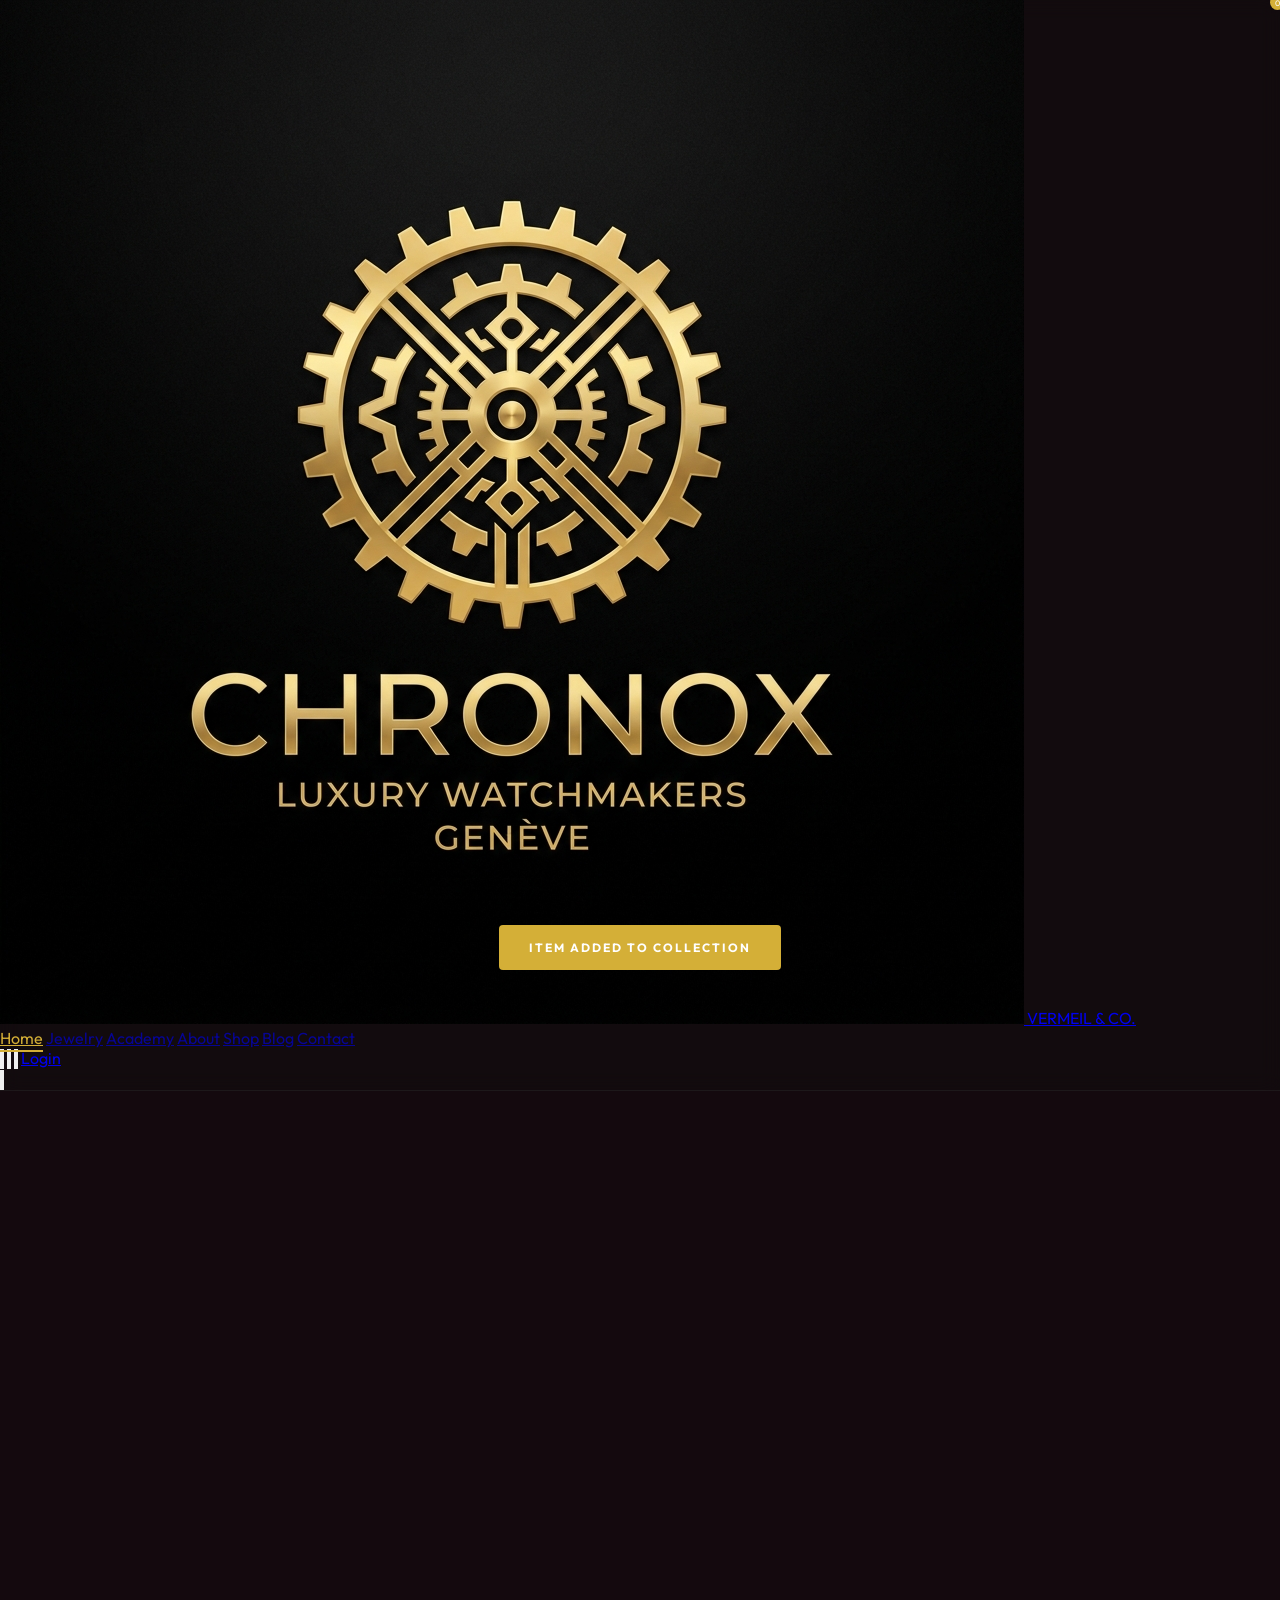
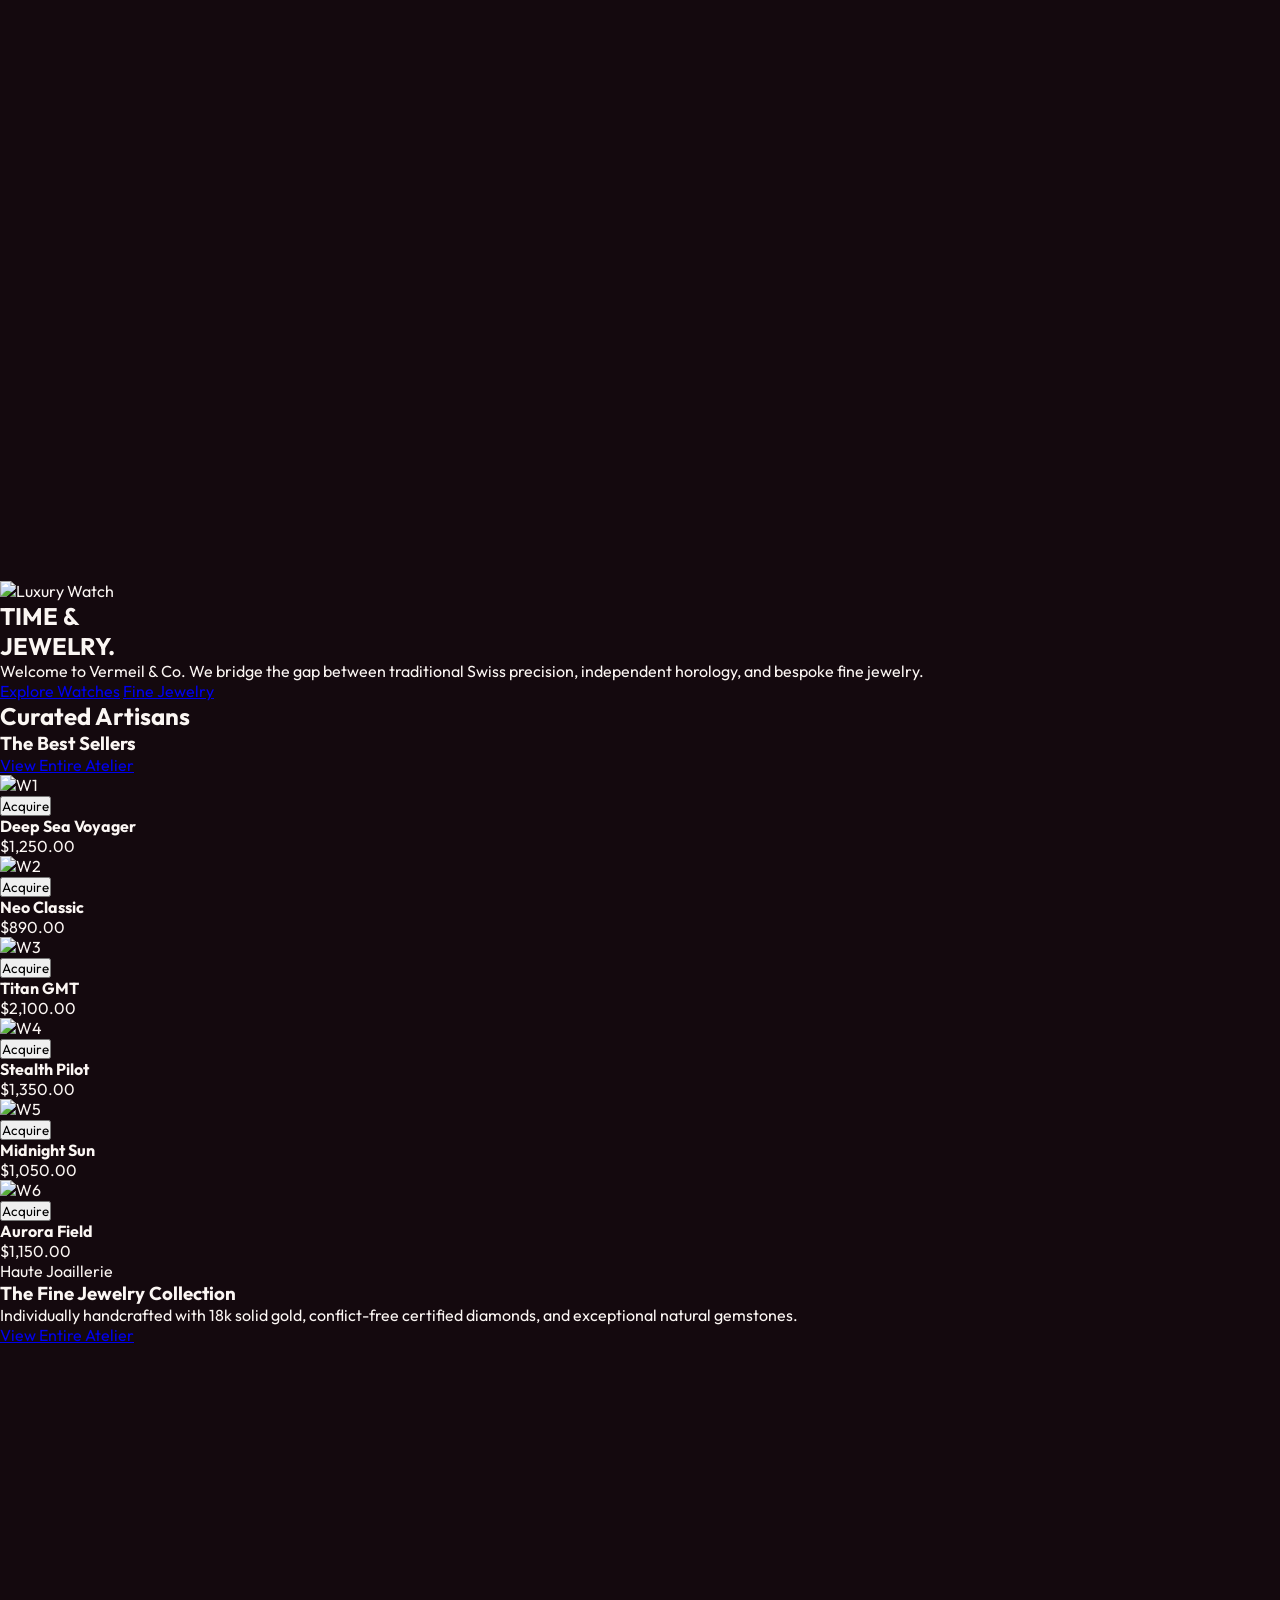
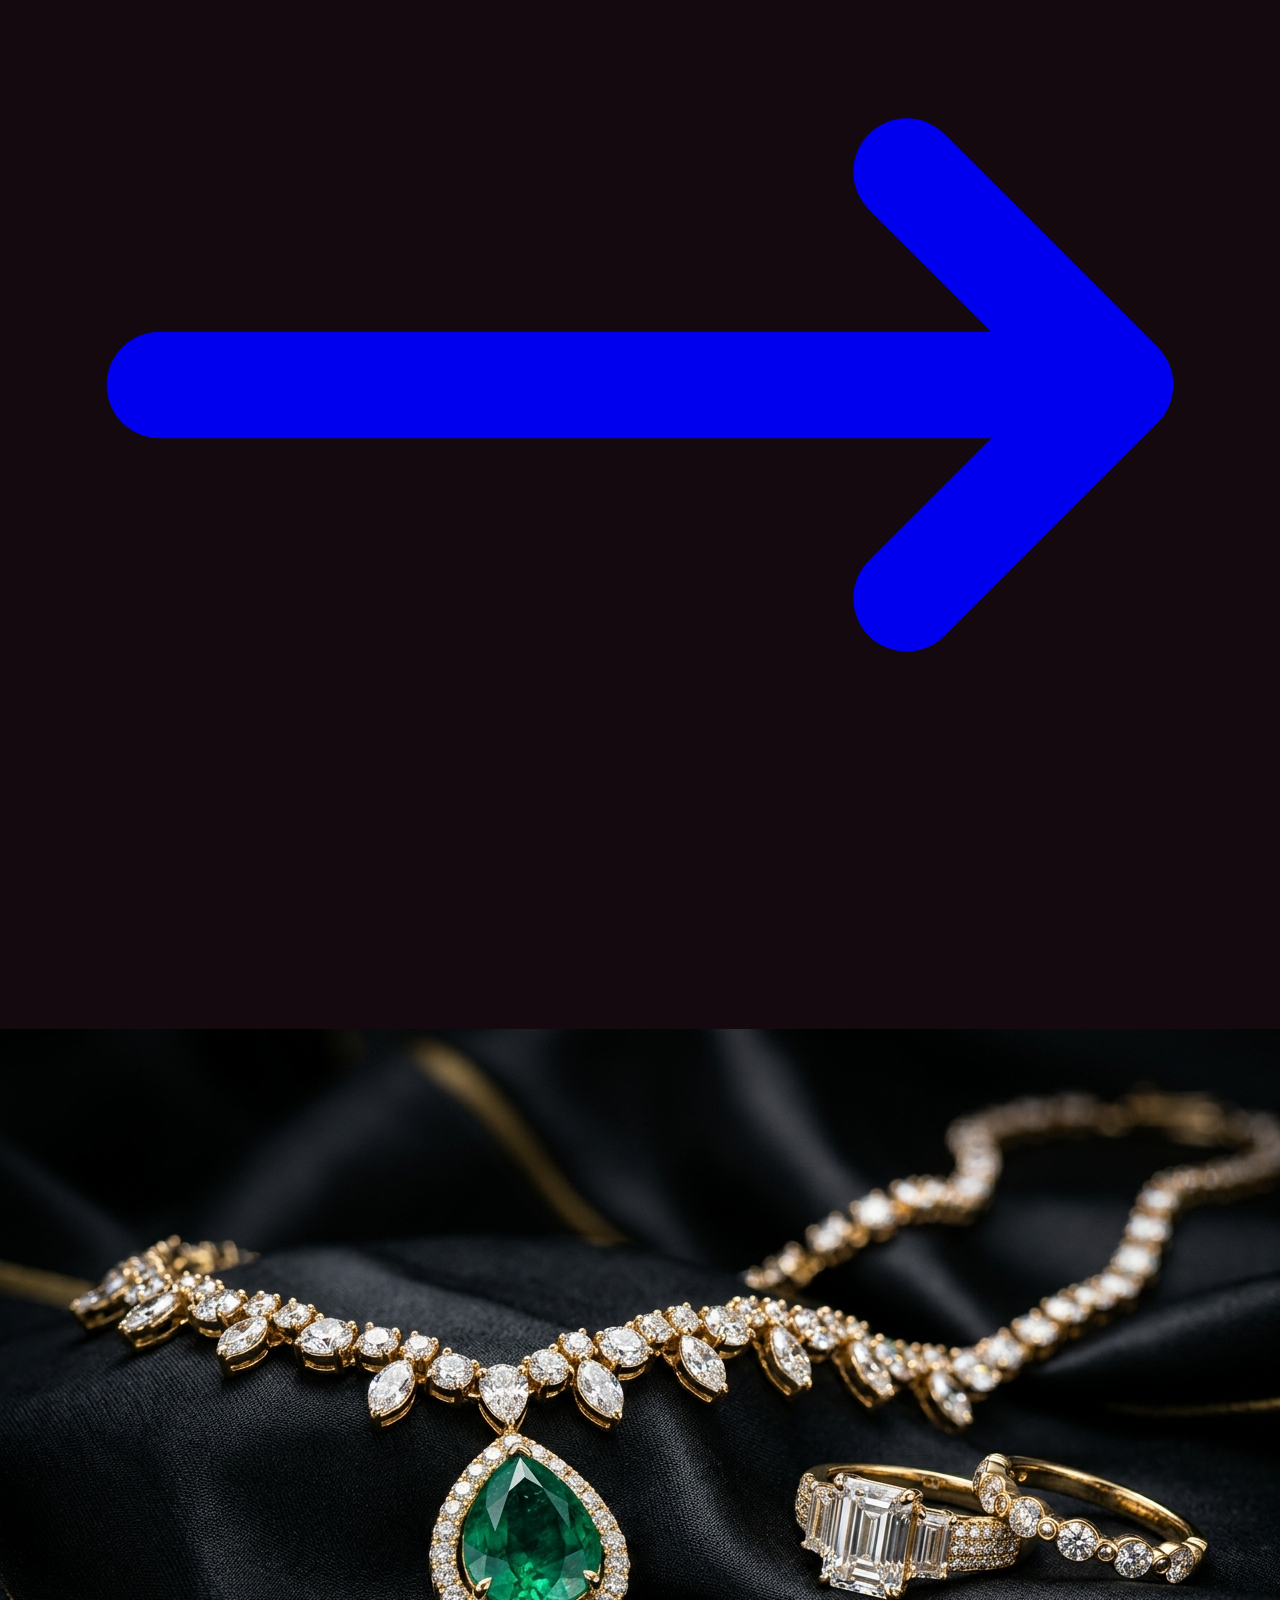
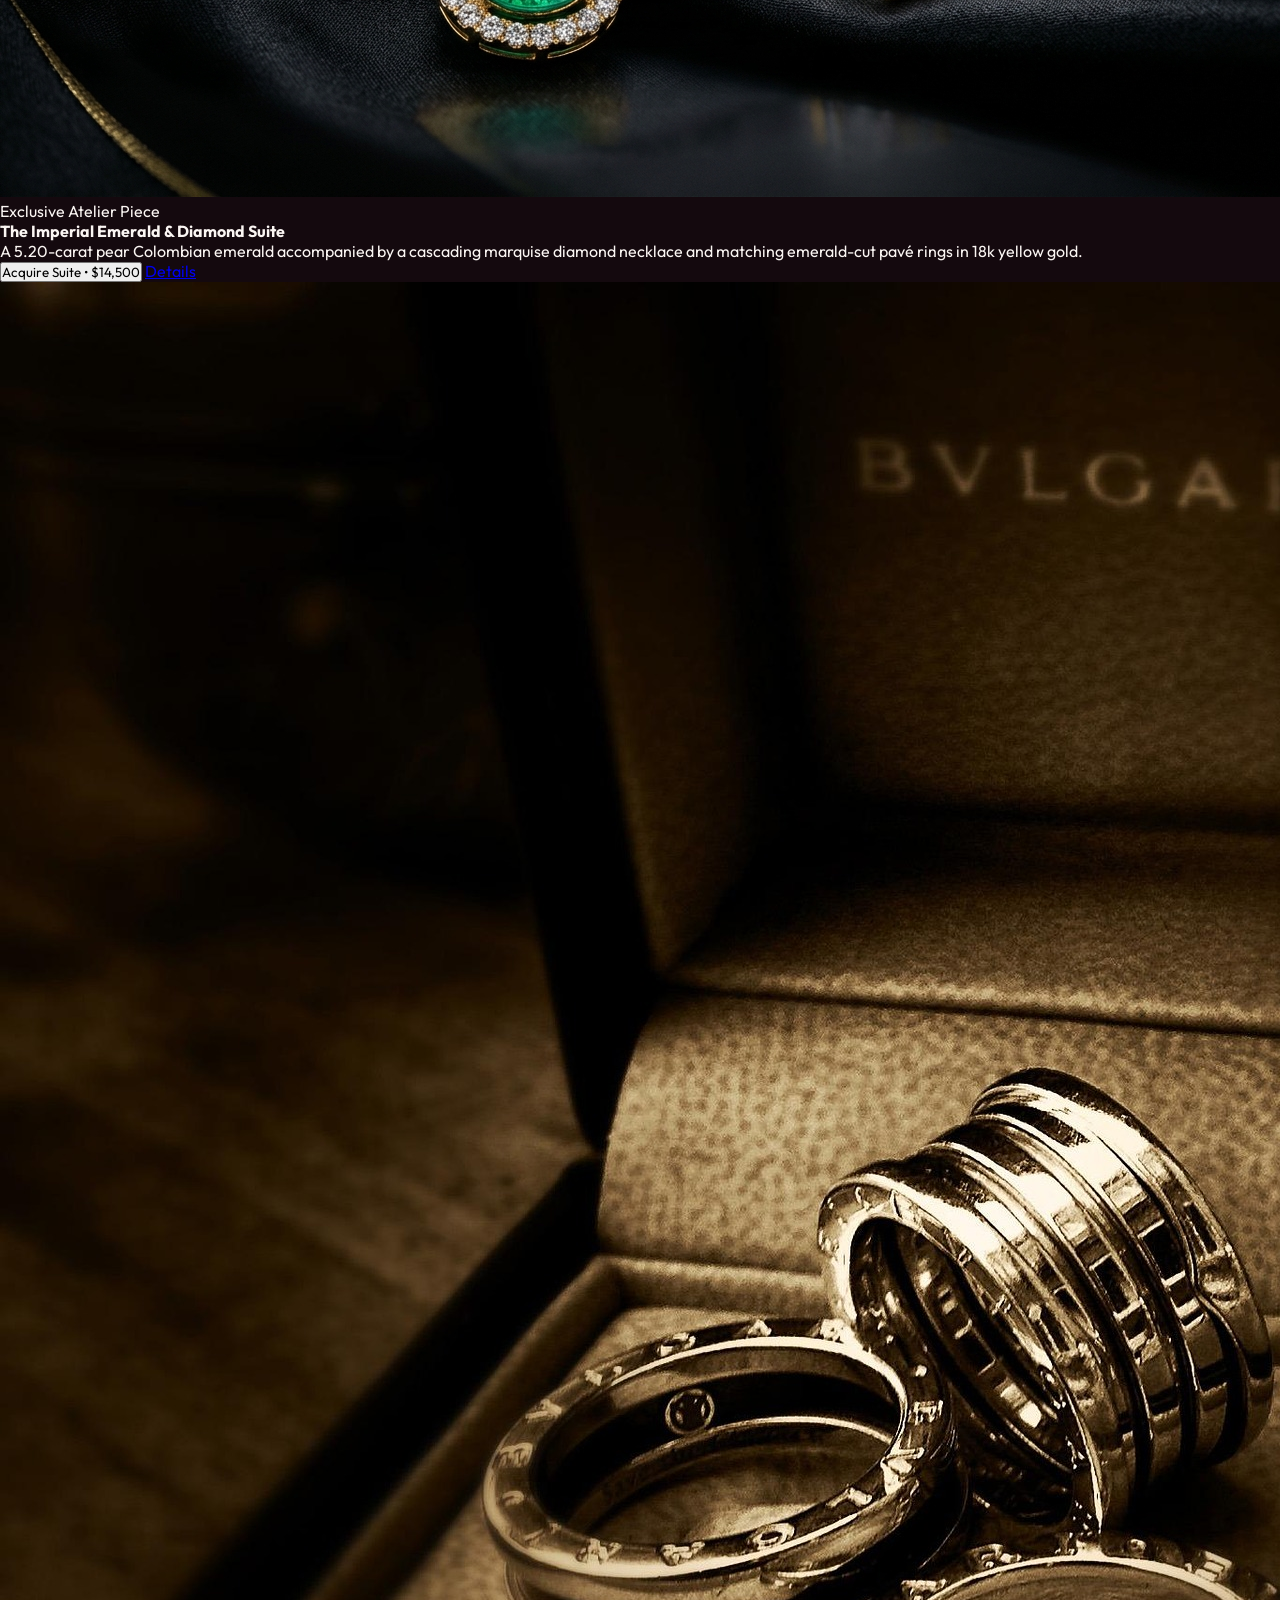
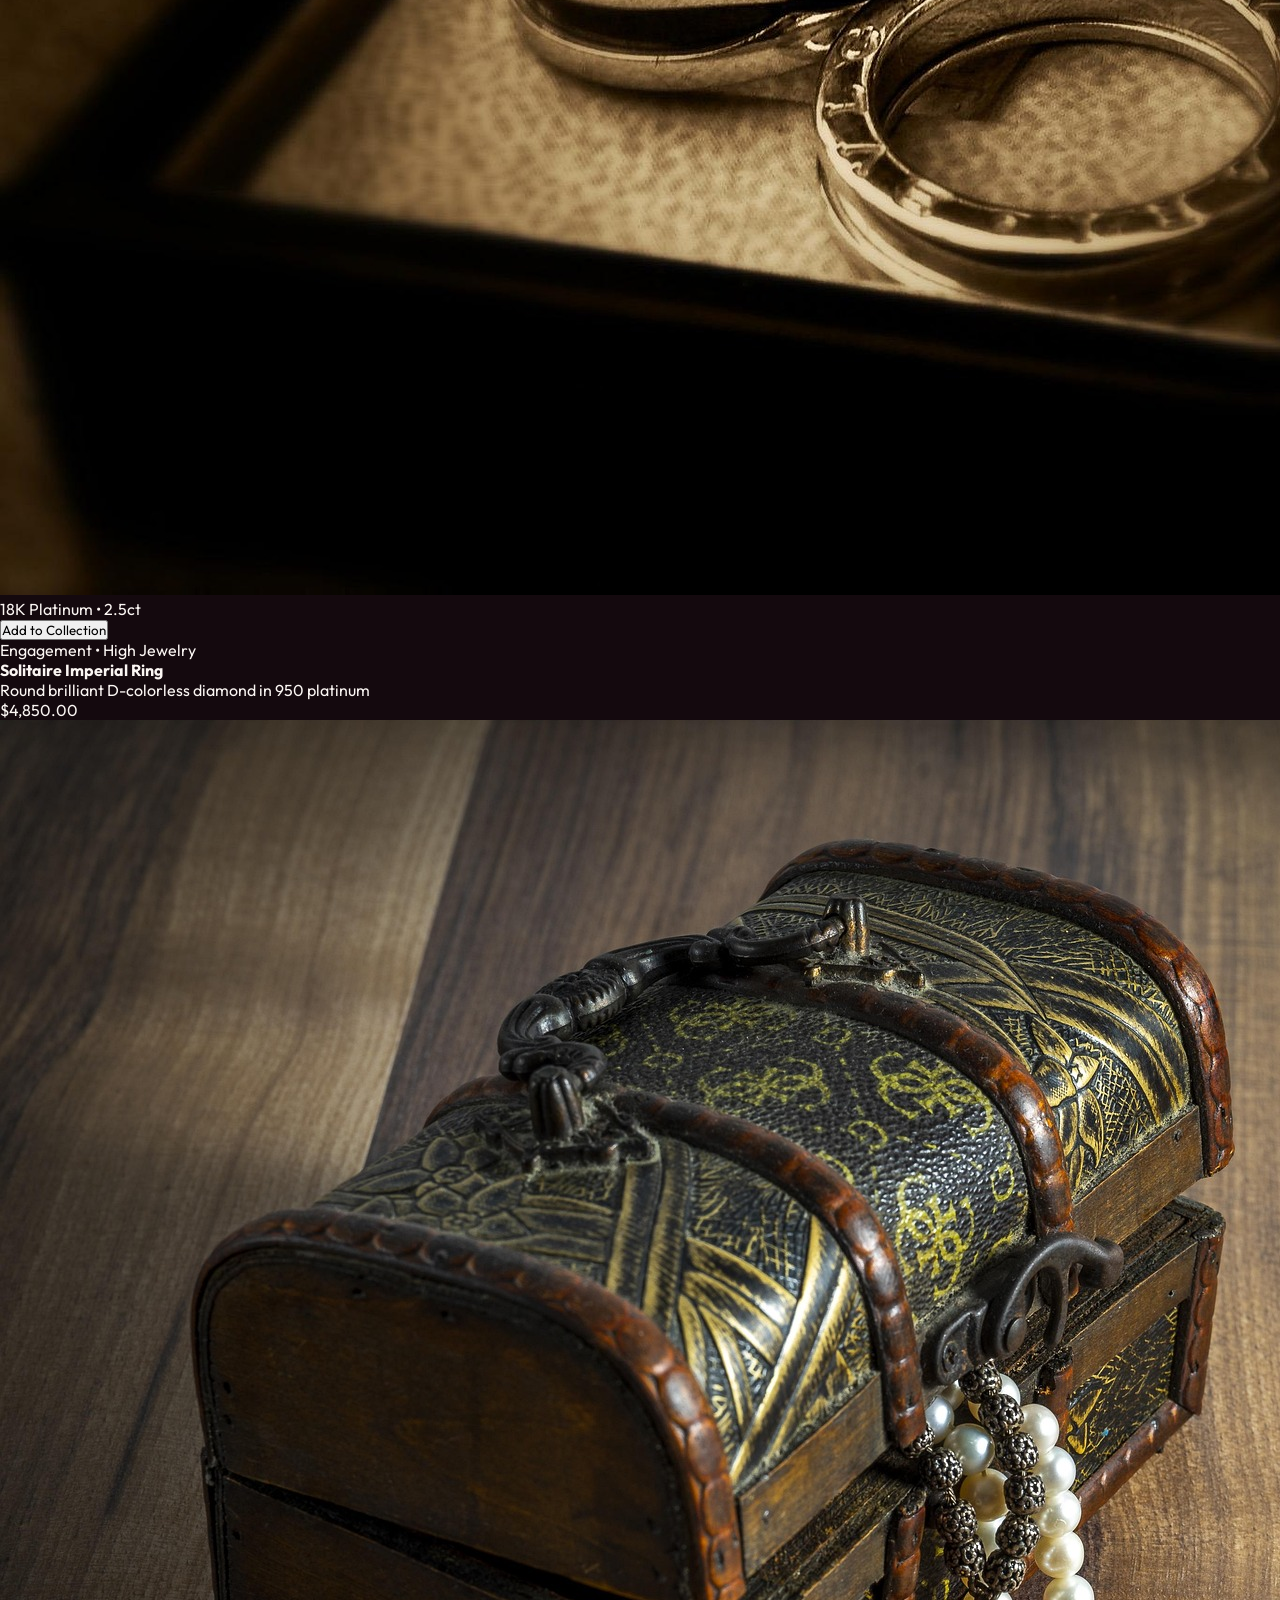
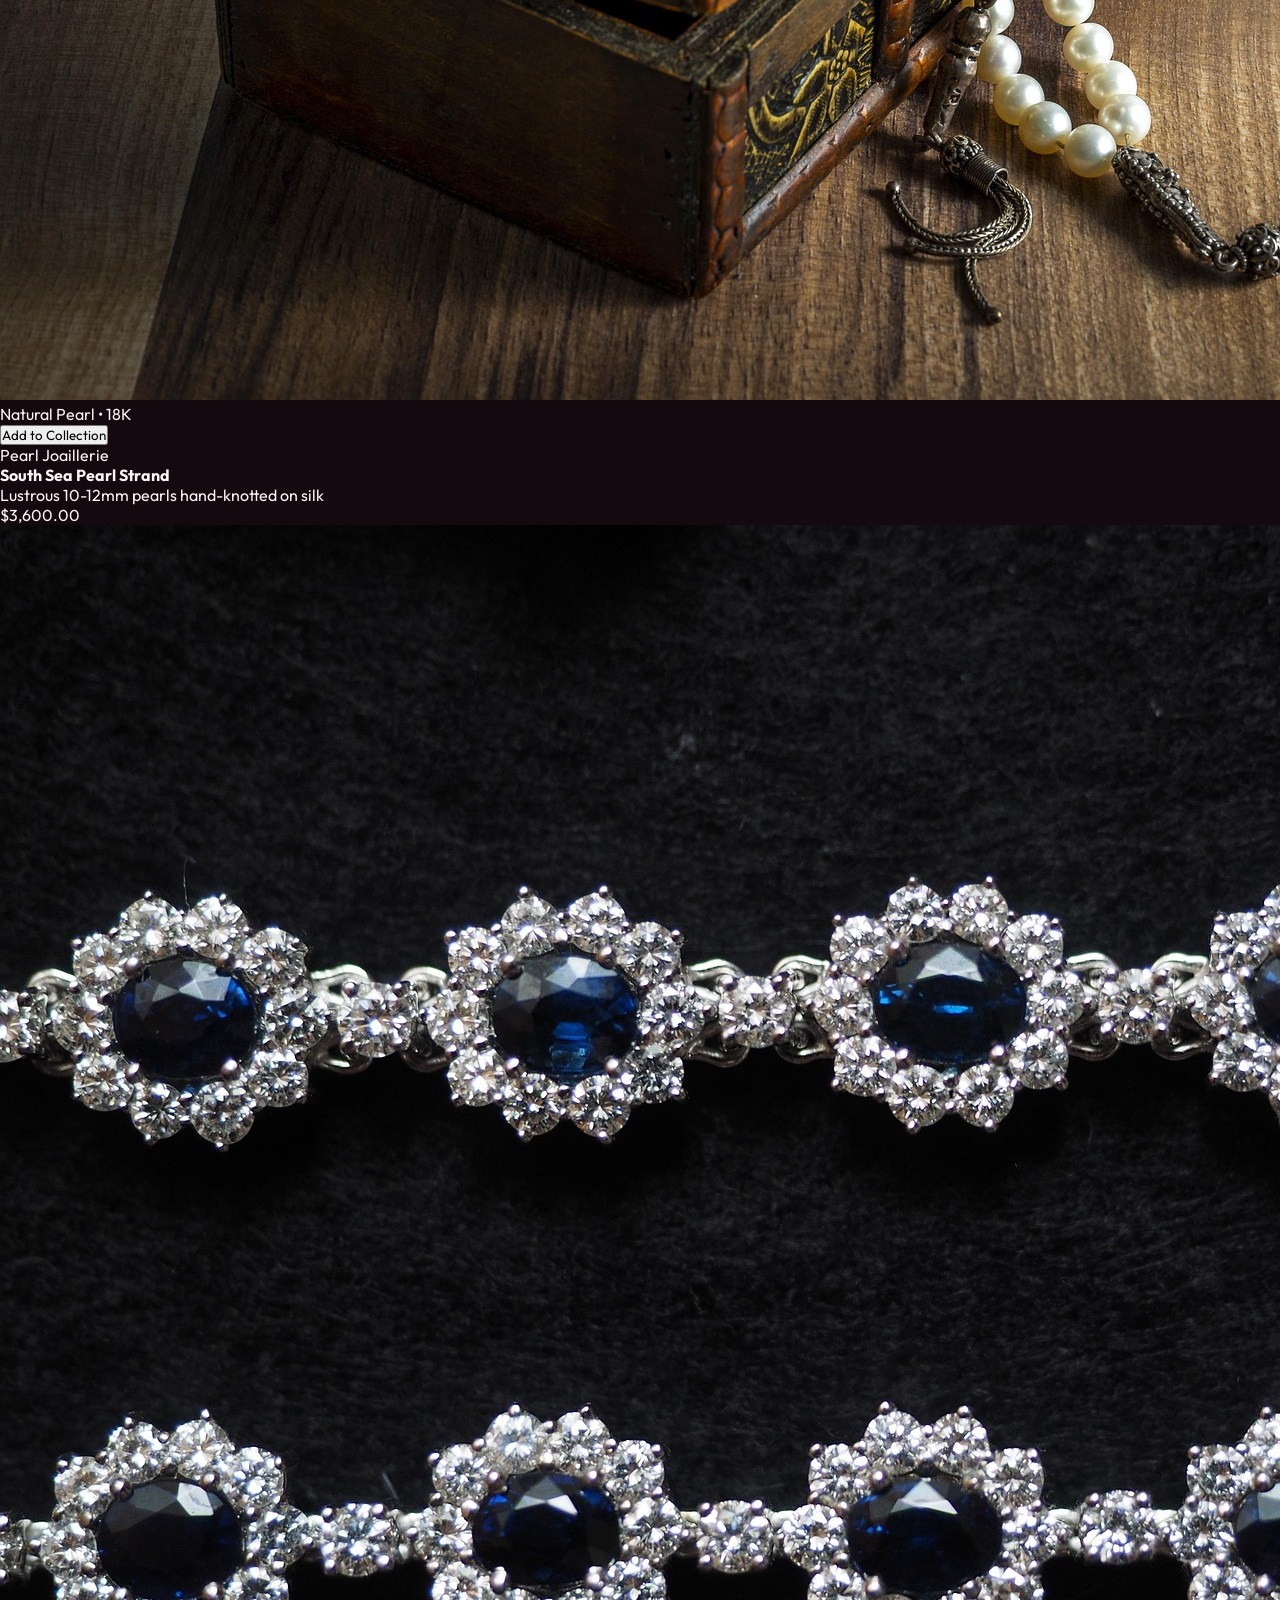
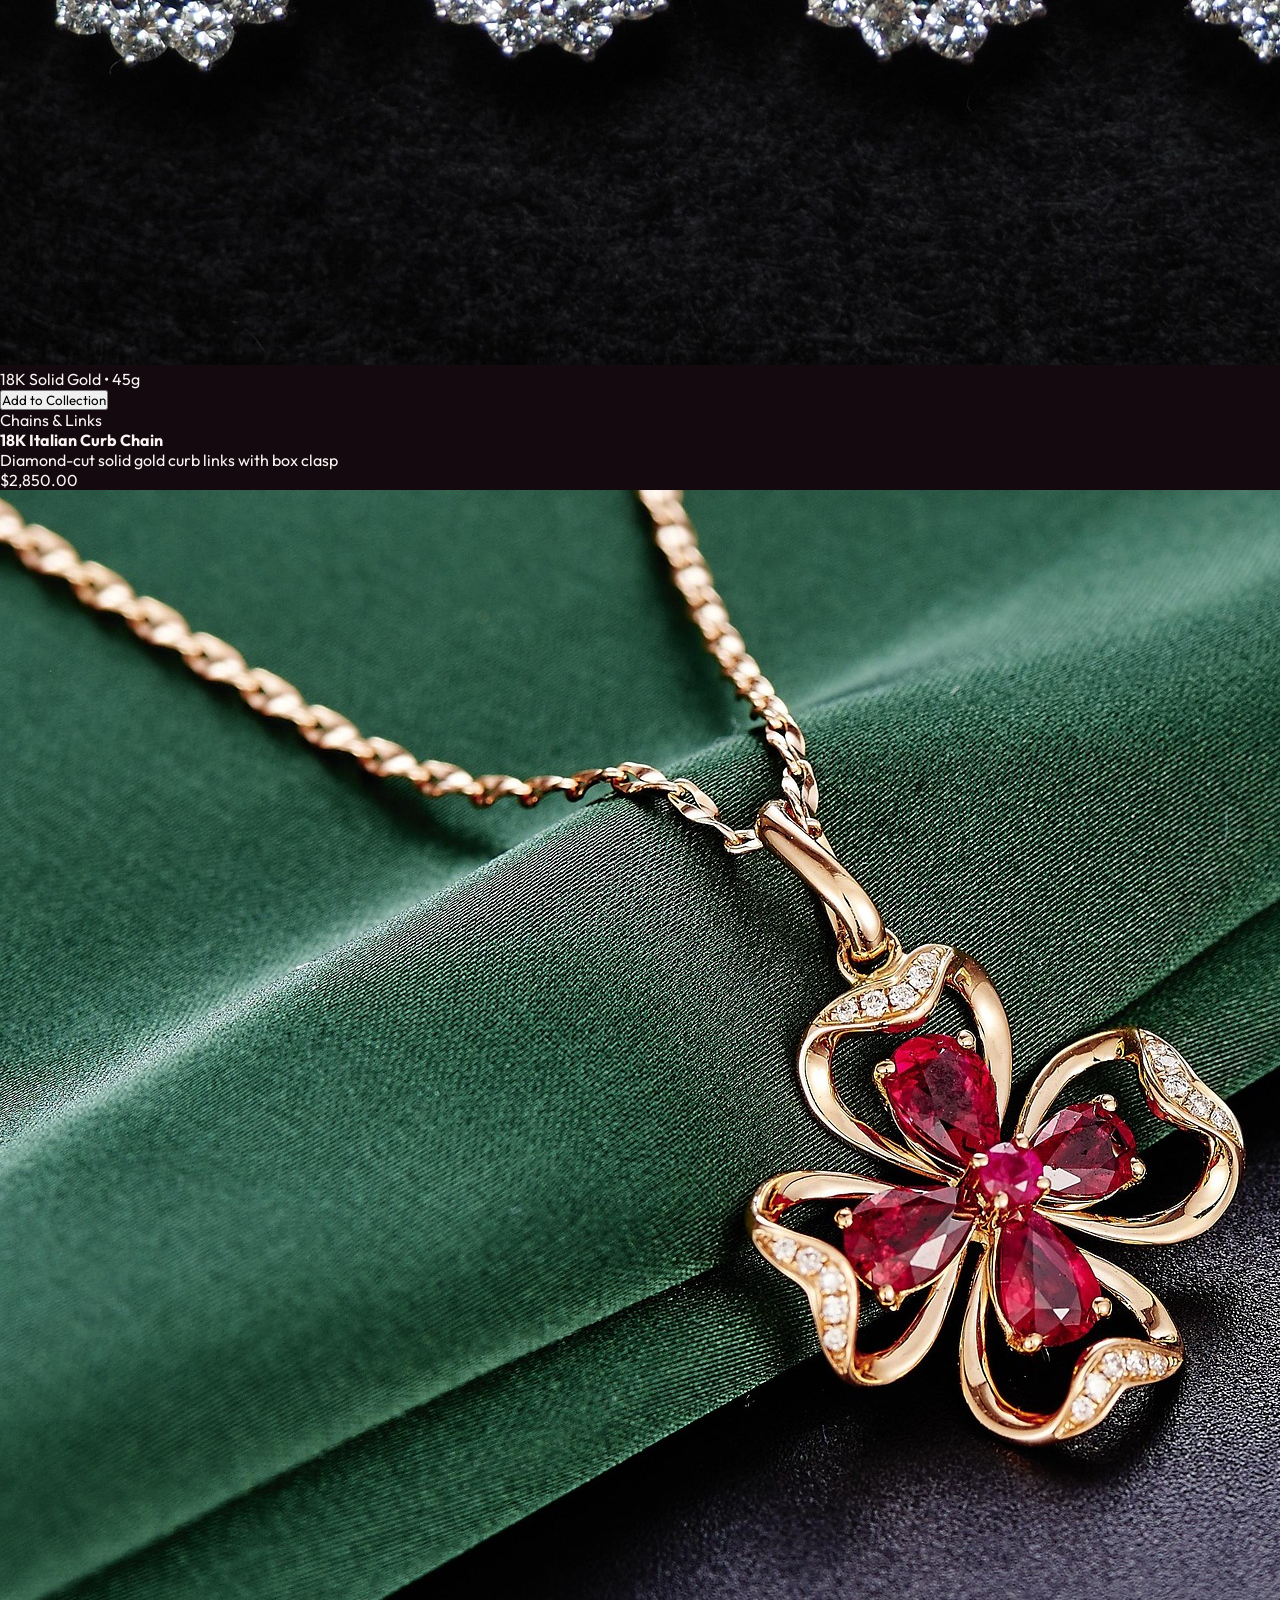
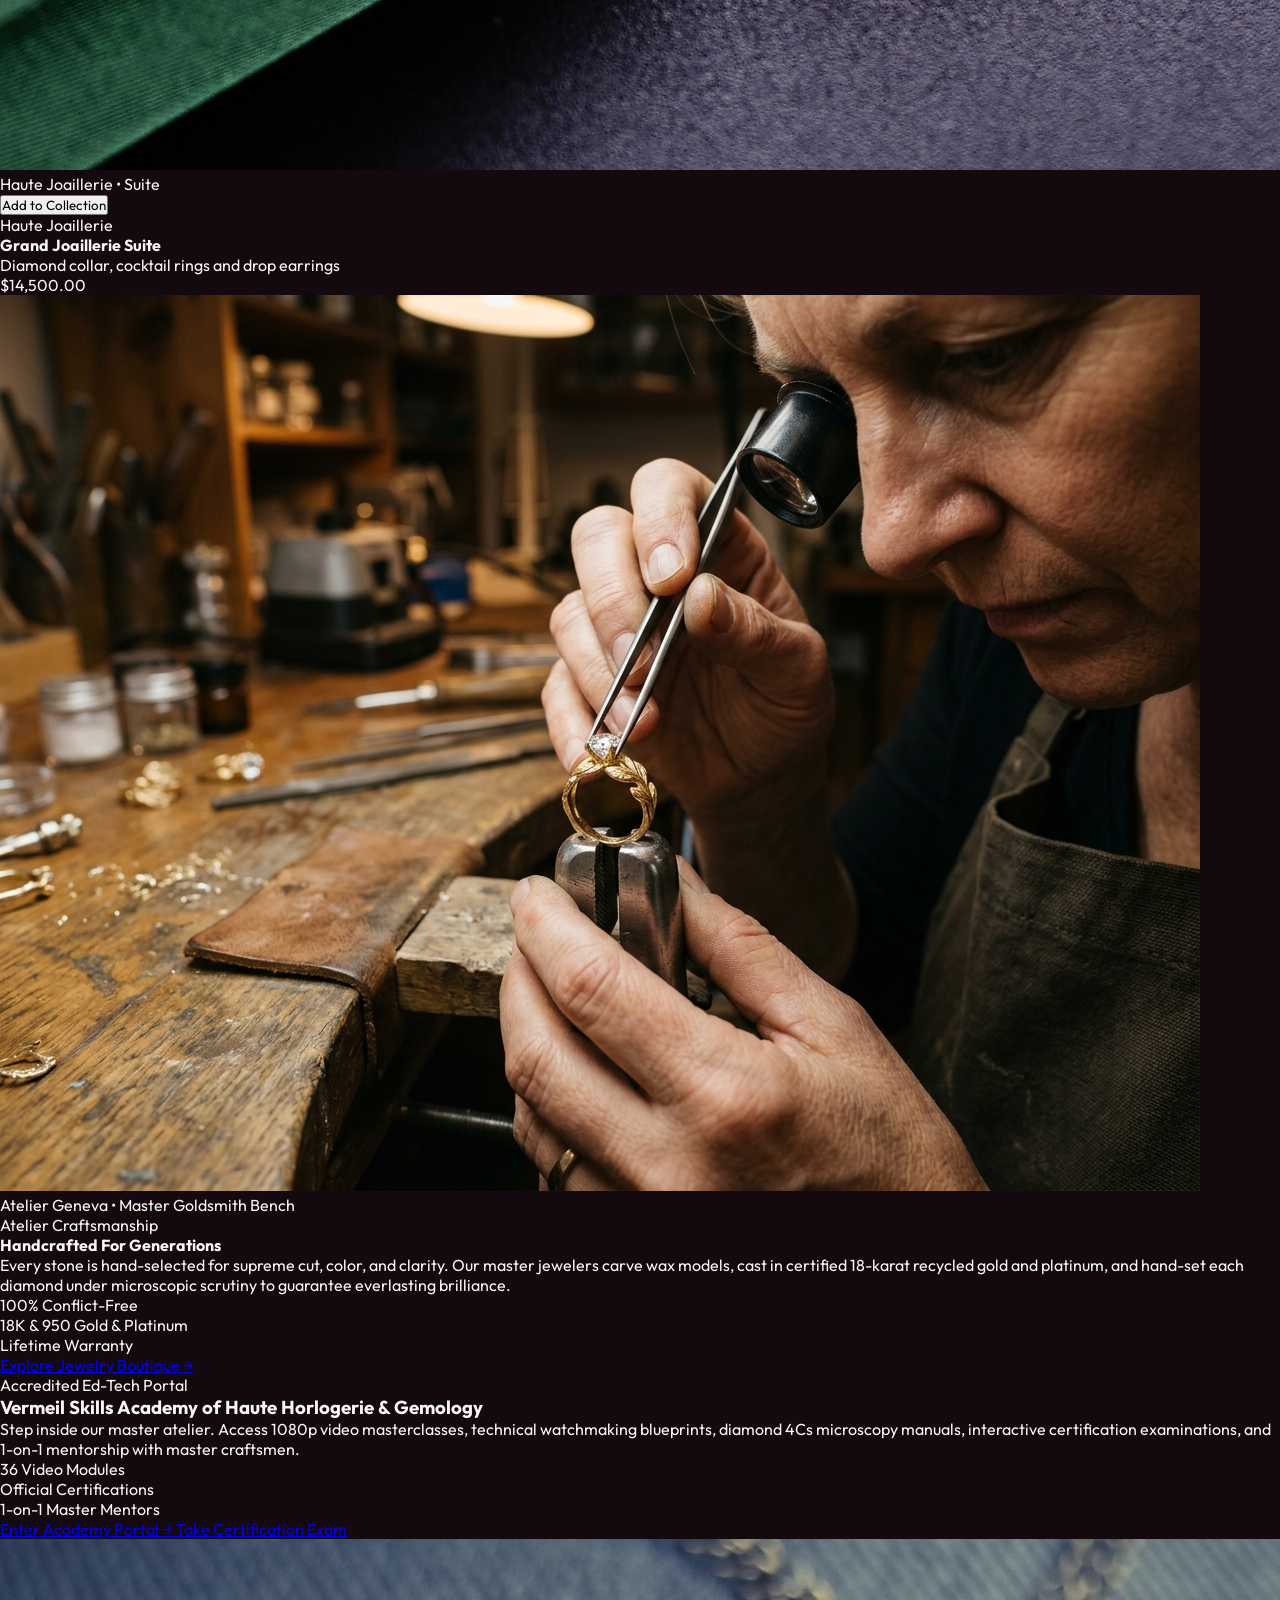
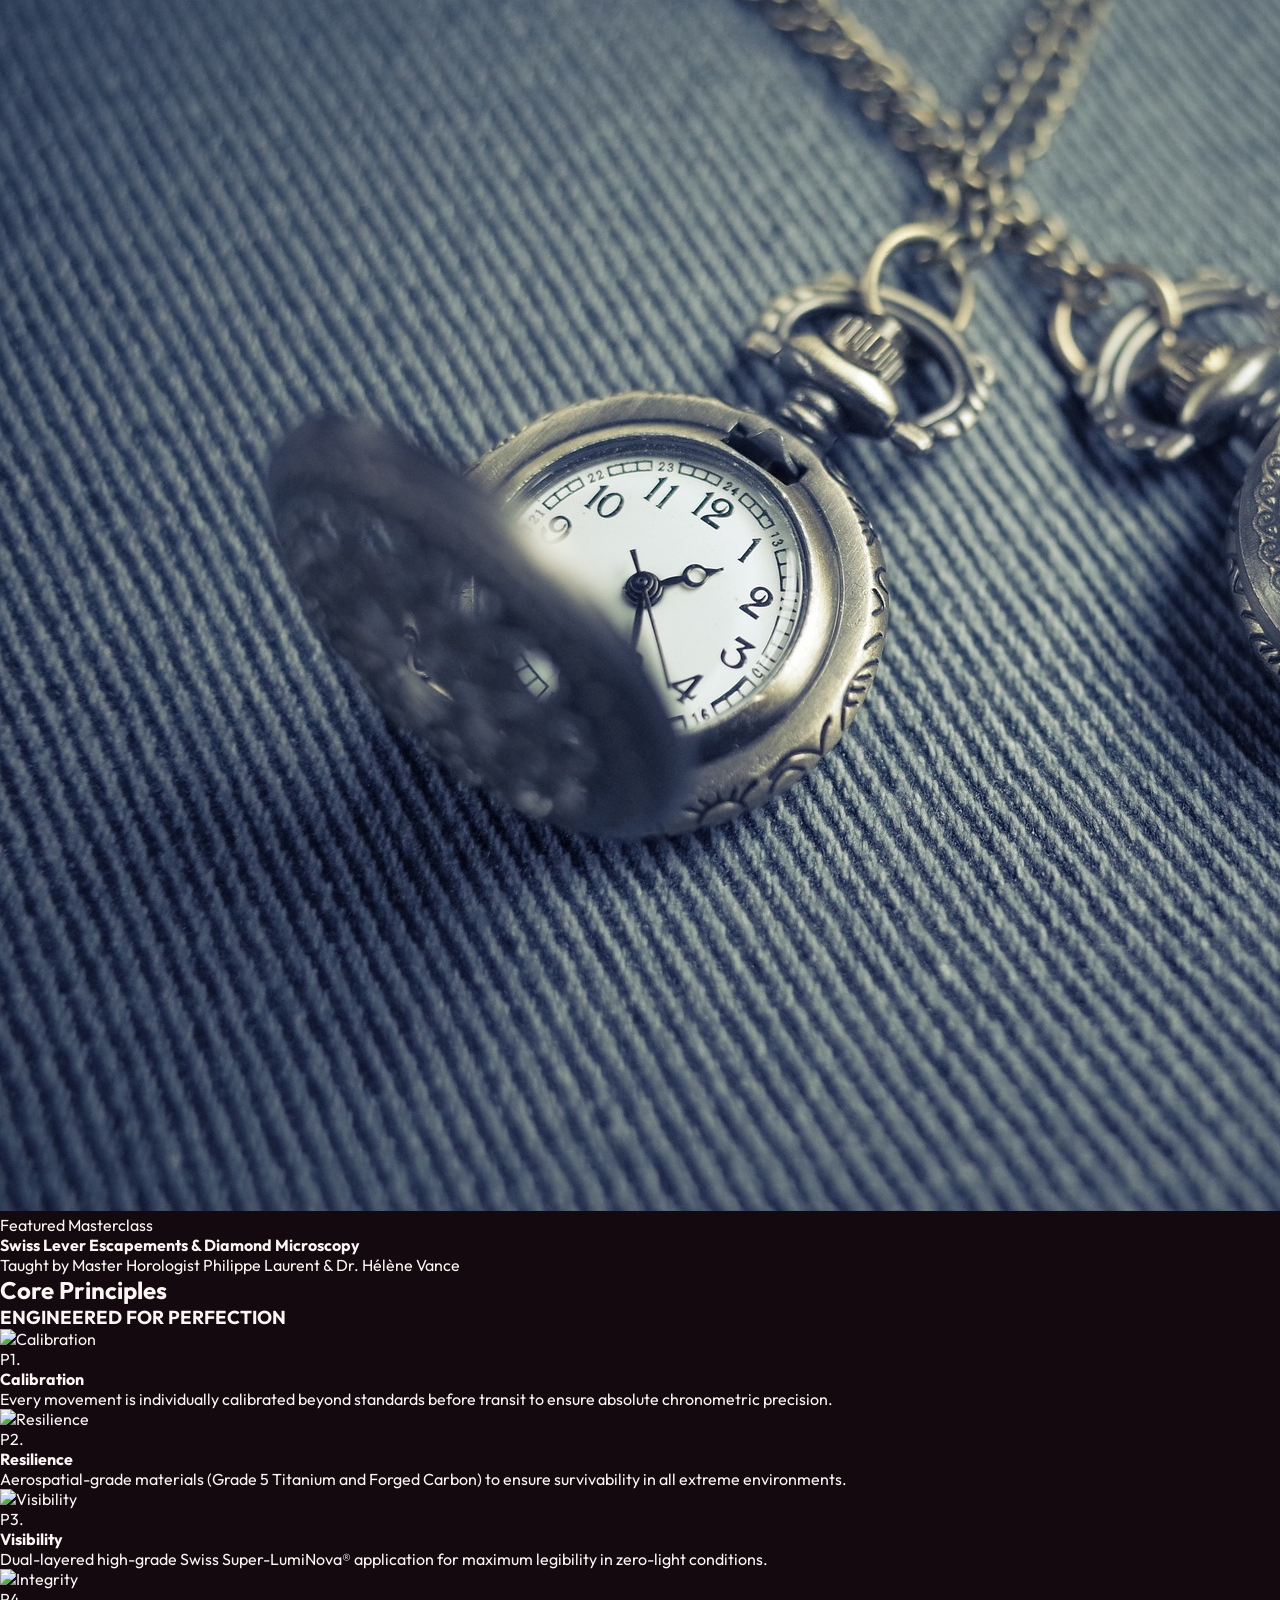
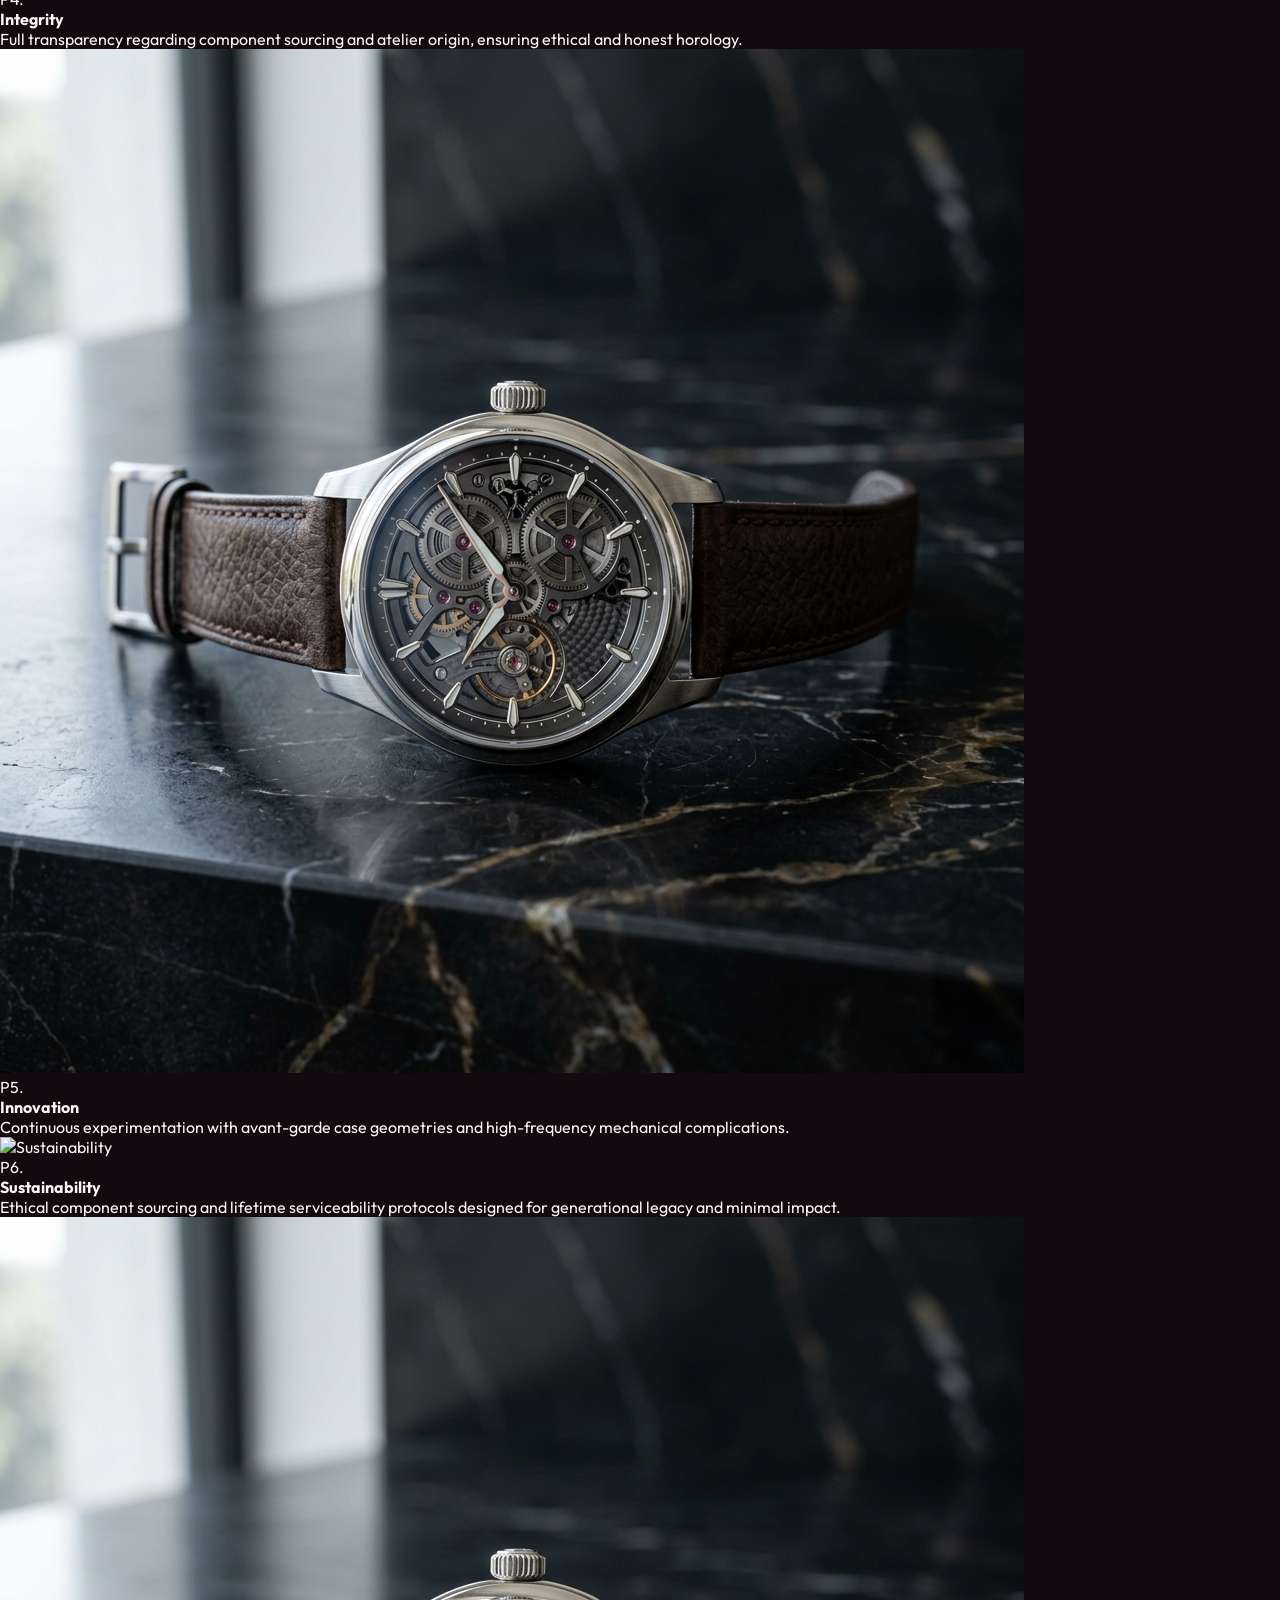
==== index.html @ 51b66084 "first commit" ====
<!DOCTYPE html>
<html lang="en" dir="ltr">

<head>
    <meta charset="UTF-8">
    <meta name="viewport" content="width=device-width, initial-scale=1.0">
    <title>Vermeil &amp; Co. | Luxury Watches &amp; Fine Jewelry</title>
    <meta name="description"
        content="Curated luxury microbrand watches and bespoke fine jewelry. Discover mechanical precision, certified diamonds, and handcrafted haute joaillerie.">
    <!-- Tailwind CSS -->
    <script src="https://cdn.tailwindcss.com"></script>
    <script>
        tailwind.config = {
            darkMode: 'class',
            theme: {
                extend: {
                    colors: {
                        primary: '#d4af37',
                        secondary: '#14090e',
                        accent: '#831843',
                    }
                }
            }
        }
    </script>
    <link rel="stylesheet" href="css/style.css">
    <link rel="icon" type="image/png" href="images/logo.png">
</head>

<body class="transition-colors duration-300">

    <!-- Header -->
    <header class="fixed top-0 w-full z-[100] transition-all duration-300">
        <nav class="container mx-auto px-6 py-4 flex justify-between items-center transition-all duration-300">
            <a href="index.html" class="flex items-center gap-4 group">
                <img src="images/logo.png" alt="Vermeil &amp; Co. Logo" class="h-10 w-auto object-contain">
                <span class="text-2xl font-bold tracking-tighter text-primary">VERMEIL &amp; CO.</span>
            </a>

            <!-- Desktop Nav -->
            <div class="hidden xl:flex items-center gap-8">
                <a href="index.html" class="nav-link active">Home</a>
                <a href="jewelry.html" class="nav-link">Jewelry</a>
                <a href="academy.html" class="nav-link">Academy</a>
                <a href="about.html" class="nav-link">About</a>
                <a href="shop.html" class="nav-link">Shop</a>
                <a href="blog.html" class="nav-link">Blog</a>
                <a href="contact.html" class="nav-link">Contact</a>
            </div>

            <!-- Utility -->
            <div class="hidden xl:flex items-center space-x-6">
                <button id="rtl-toggle"
                    class="p-2 rounded-full hover:bg-white/10 hover:text-primary transition-colors flex items-center justify-center text-current"
                    title="Toggle Text Direction (RTL / LTR)" aria-label="Toggle Text Direction">
                    <svg class="w-5 h-5" fill="currentColor" viewBox="0 0 24 24" aria-hidden="true">
                        <path d="M10 10v5h2V4h2v11h2V4h2V2h-8C7.79 2 6 3.79 6 6s1.79 4 4 4zm-2 7v-3l-4 4 4 4v-3h12v-2H8z"/>
                    </svg>
                </button>
                <button id="theme-toggle" class="p-2 rounded-full hover:bg-white/10 transition-colors"></button>
                <button id="cart-toggle" class="p-2 rounded-full hover:bg-white/10 transition-colors relative">
                    <svg class="w-6 h-6" fill="none" stroke="currentColor" viewBox="0 0 24 24">
                        <path stroke-linecap="round" stroke-linejoin="round" stroke-width="2"
                            d="M16 11V7a4 4 0 00-8 0v4M5 9h14l1 12H4L5 9z"></path>
                    </svg>
                    <span id="cart-count" class="cart-badge">0</span>
                </button>
                <a href="login.html"
                    class="px-6 py-2 border border-primary text-primary hover:bg-primary hover:text-white transition-all duration-300 uppercase text-sm font-bold tracking-widest">Login</a>
            </div>

            <!-- Mobile Menu Toggle -->
            <button id="mobile-menu-btn" class="xl:hidden p-2 text-primary">
                <svg class="w-8 h-8" fill="none" stroke="currentColor" viewBox="0 0 24 24">
                    <path stroke-linecap="round" stroke-linejoin="round" stroke-width="2" d="M4 6h16M4 12h16M4 18h16">
                    </path>
                </svg>
            </button>
        </nav>
    </header>

    <!-- Mobile Menu -->
    <div id="mobile-menu" class="fixed inset-0 z-[110] bg-white dark:bg-secondary flex flex-col p-8 xl:hidden overflow-y-auto">
        <div class="flex justify-between items-center mb-12 text-white">
            <a href="index.html" class="flex items-center gap-4 group">
                <img src="images/logo.png" alt="Vermeil &amp; Co. Logo" class="h-10 w-auto object-contain">
                <span class="text-2xl font-bold tracking-tighter text-primary">VERMEIL &amp; CO.</span>
            </a>
            <button id="mobile-menu-close" class="p-2 text-primary">
                <svg class="w-8 h-8" fill="none" stroke="currentColor" viewBox="0 0 24 24">
                    <path stroke-linecap="round" stroke-linejoin="round" stroke-width="2" d="M6 18L18 6M6 6l12 12">
                    </path>
                </svg>
            </button>
        </div>
        <div class="flex flex-col space-y-4 text-xl text-white">
            <a href="index.html" class="text-primary font-bold">Home</a>
            <a href="jewelry.html" class="hover:text-primary transition-colors">Jewelry</a>
            <a href="academy.html" class="hover:text-primary transition-colors">Academy</a>
            <a href="about.html" class="hover:text-primary transition-colors">About</a>
            <a href="shop.html" class="hover:text-primary transition-colors">Shop</a>
            <a href="blog.html" class="hover:text-primary transition-colors">Blog</a>
            <a href="contact.html" class="hover:text-primary transition-colors">Contact</a>
        </div>
        <div class="mt-8 pt-8 border-t border-white/5 flex flex-col space-y-4">
            <div class="flex items-center space-x-6 text-white mb-6">
                <button id="rtl-toggle-mobile" class="p-2 rounded-full hover:bg-white/10 hover:text-primary transition-colors flex items-center justify-center text-white" title="Toggle Text Direction (RTL / LTR)" aria-label="Toggle Text Direction">
                    <svg class="w-5 h-5" fill="currentColor" viewBox="0 0 24 24" aria-hidden="true">
                        <path d="M10 10v5h2V4h2v11h2V4h2V2h-8C7.79 2 6 3.79 6 6s1.79 4 4 4zm-2 7v-3l-4 4 4 4v-3h12v-2H8z"/>
                    </svg>
                </button>
                <button id="theme-toggle-mobile" class="text-xs font-bold opacity-70 hover:text-primary transition-colors uppercase tracking-widest">Theme</button>
                <button id="cart-toggle-mobile" class="text-xs font-bold opacity-70 hover:text-primary transition-colors uppercase tracking-widest relative">
                    <svg class="w-5 h-5" fill="none" stroke="currentColor" viewBox="0 0 24 24">
                        <path stroke-linecap="round" stroke-linejoin="round" stroke-width="2" d="M16 11V7a4 4 0 00-8 0v4M5 9h14l1 12H4L5 9z"></path>
                    </svg>
                    <span id="cart-count-mobile" class="cart-badge">0</span>
                </button>
            </div>
            <a href="login.html" class="w-full py-4 text-center border border-primary text-primary hover:bg-primary hover:text-white transition-all duration-300 uppercase text-sm font-bold tracking-widest">Login</a>
        </div>
    </div>

    <!-- Section 1: Discovery Hero -->
    <section class="h-screen relative flex items-center overflow-hidden">
        <div class="absolute inset-0 z-0">
            <img src="https://images.pexels.com/photos/190819/pexels-photo-190819.jpeg" alt="Luxury Watch" class="w-full h-full object-cover">
            <div class="absolute inset-0 bg-black/40 dark:bg-black/60"></div>
            <div class="absolute inset-0 bg-gradient-to-b from-black/80 to-transparent h-60"></div>
        </div>
        <div class="container mx-auto px-6 relative z-10 text-white pt-32 text-center">
            <div class="max-w-3xl mx-auto fade-in">
                <h1 class="text-6xl md:text-8xl font-bold mb-6 tracking-tighter uppercase leading-tight italic">TIME &amp; <br><span class="text-primary not-italic">JEWELRY.</span></h1>
                <p class="text-lg md:text-xl mb-12 opacity-90 leading-relaxed max-w-xl mx-auto font-light">
                    Welcome to Vermeil &amp; Co. We bridge the gap between traditional Swiss precision, independent horology, and bespoke fine jewelry.
                </p>
                <div class="flex flex-col md:flex-row items-center justify-center gap-6">
                    <a href="shop.html"
                        class="btn-premium w-full md:w-auto px-10 py-5 bg-primary text-white font-bold uppercase tracking-widest text-sm shadow-xl text-center">Explore Watches</a>
                    <a href="jewelry.html"
                        class="w-full md:w-auto px-10 py-5 bg-white/10 backdrop-blur-md border border-white/20 text-white font-bold uppercase tracking-widest text-sm hover:bg-white/20 transition-all text-center">Fine Jewelry</a>
                </div>
            </div>
        </div>
    </section>

    <!-- Section 2: Artisanal Best Sellers -->
    <section class="py-24 bg-white dark:bg-secondary border-b border-black/5 dark:border-white/5">
        <div class="container mx-auto px-6">
            <div class="flex flex-col md:flex-row justify-between items-center md:items-end mb-16 fade-in text-center md:text-left text-black dark:text-white">
                <div>
                    <h2 class="text-sm uppercase tracking-[0.3em] text-primary mb-4">Curated Artisans</h2>
                    <h3 class="text-4xl md:text-5xl font-bold tracking-tight">The Best Sellers</h3>
                </div>
                <a href="shop.html"
                    class="mt-8 md:mt-0 text-primary border-b border-primary py-2 font-bold uppercase tracking-widest text-xs hover:text-black dark:hover:text-white hover:border-black dark:hover:border-white transition-all duration-300">View
                    Entire Atelier</a>
            </div>

            <div class="grid grid-cols-1 md:grid-cols-2 lg:grid-cols-3 gap-12">
                <div class="group card-hover fade-in">
                    <div class="img-zoom relative bg-white/5 aspect-[4/5] overflow-hidden mb-6">
                        <img src="https://images.pexels.com/photos/3829441/pexels-photo-3829441.jpeg" alt="W1"
                            class="w-full h-full object-cover grayscale group-hover:grayscale-0">
                        <div
                            class="absolute inset-0 bg-black/20 opacity-0 group-hover:opacity-100 transition-all flex items-center justify-center">
                            <button
                                class="add-to-cart bg-primary text-white px-8 py-4 font-bold uppercase tracking-widest text-xs"
                                data-id="h1-1" data-name="Deep Sea Voyager" data-price="1250"
                                data-image="https://images.pexels.com/photos/3829441/pexels-photo-3829441.jpeg">Acquire</button>
                        </div>
                    </div>
                    <div class="text-center text-black dark:text-white">
                        <h4 class="text-xl font-bold mb-2 uppercase tracking-tighter">Deep Sea Voyager</h4>
                        <p class="text-primary font-bold mb-4">$1,250.00</p>
                    </div>
                </div>
                <div class="group card-hover fade-in" style="transition-delay: 0.1s;">
                    <div class="img-zoom relative bg-white/5 aspect-[4/5] overflow-hidden mb-6">
                        <img src="https://images.pexels.com/photos/36812415/pexels-photo-36812415.jpeg" alt="W2"
                            class="w-full h-full object-cover">
                        <div
                            class="absolute inset-0 bg-black/20 opacity-0 group-hover:opacity-100 transition-all flex items-center justify-center">
                            <button
                                class="add-to-cart bg-primary text-white px-8 py-4 font-bold uppercase tracking-widest text-xs"
                                data-id="h1-2" data-name="Neo Classic" data-price="890"
                                data-image="https://images.pexels.com/photos/36812415/pexels-photo-36812415.jpeg">Acquire</button>
                        </div>
                    </div>
                    <div class="text-center text-black dark:text-white">
                        <h4 class="text-xl font-bold mb-2 uppercase tracking-tighter">Neo Classic</h4>
                        <p class="text-primary font-bold mb-4">$890.00</p>
                    </div>
                </div>
                <div class="group card-hover fade-in" style="transition-delay: 0.2s;">
                    <div class="img-zoom relative bg-white/5 aspect-[4/5] overflow-hidden mb-6">
                        <img src="https://images.pexels.com/photos/8091862/pexels-photo-8091862.jpeg" alt="W3"
                            class="w-full h-full object-cover grayscale group-hover:grayscale-0">
                        <div
                            class="absolute inset-0 bg-black/20 opacity-0 group-hover:opacity-100 transition-all flex items-center justify-center">
                            <button
                                class="add-to-cart bg-primary text-white px-8 py-4 font-bold uppercase tracking-widest text-xs"
                                data-id="h1-3" data-name="Titan GMT" data-price="2100"
                                data-image="https://images.pexels.com/photos/8091862/pexels-photo-8091862.jpeg">Acquire</button>
                        </div>
                    </div>
                    <div class="text-center text-black dark:text-white">
                        <h4 class="text-xl font-bold mb-2 uppercase tracking-tighter">Titan GMT</h4>
                        <p class="text-primary font-bold mb-4">$2,100.00</p>
                    </div>
                </div>
                <!-- Row 2 -->
                <div class="group card-hover fade-in">
                    <div class="img-zoom relative bg-white/5 aspect-[4/5] overflow-hidden mb-6">
                        <img src="https://images.pexels.com/photos/32591511/pexels-photo-32591511.jpeg" alt="W4"
                            class="w-full h-full object-cover grayscale group-hover:grayscale-0">
                        <div
                            class="absolute inset-0 bg-black/20 opacity-0 group-hover:opacity-100 transition-all flex items-center justify-center">
                            <button
                                class="add-to-cart bg-primary text-white px-8 py-4 font-bold uppercase tracking-widest text-xs"
                                data-id="h1-4" data-name="Stealth Pilot" data-price="1350"
                                data-image="https://images.pexels.com/photos/32591511/pexels-photo-32591511.jpeg">Acquire</button>
                        </div>
                    </div>
                    <div class="text-center text-black dark:text-white">
                        <h4 class="text-xl font-bold mb-2 uppercase tracking-tighter">Stealth Pilot</h4>
                        <p class="text-primary font-bold mb-4">$1,350.00</p>
                    </div>
                </div>
                <div class="group card-hover fade-in" style="transition-delay: 0.1s;">
                    <div class="img-zoom relative bg-white/5 aspect-[4/5] overflow-hidden mb-6">
                        <img src="https://images.pexels.com/photos/34031837/pexels-photo-34031837.jpeg" alt="W5"
                            class="w-full h-full object-cover">
                        <div
                            class="absolute inset-0 bg-black/20 opacity-0 group-hover:opacity-100 transition-all flex items-center justify-center">
                            <button
                                class="add-to-cart bg-primary text-white px-8 py-4 font-bold uppercase tracking-widest text-xs"
                                data-id="h1-5" data-name="Midnight Sun" data-price="1050"
                                data-image="https://images.pexels.com/photos/34031837/pexels-photo-34031837.jpeg">Acquire</button>
                        </div>
                    </div>
                    <div class="text-center text-black dark:text-white">
                        <h4 class="text-xl font-bold mb-2 uppercase tracking-tighter">Midnight Sun</h4>
                        <p class="text-primary font-bold mb-4">$1,050.00</p>
                    </div>
                </div>
                <div class="group card-hover fade-in" style="transition-delay: 0.2s;">
                    <div class="img-zoom relative bg-white/5 aspect-[4/5] overflow-hidden mb-6">
                        <img src="https://images.pexels.com/photos/7102587/pexels-photo-7102587.jpeg" alt="W6"
                            class="w-full h-full object-cover grayscale group-hover:grayscale-0">
                        <div
                            class="absolute inset-0 bg-black/20 opacity-0 group-hover:opacity-100 transition-all flex items-center justify-center">
                            <button
                                class="add-to-cart bg-primary text-white px-8 py-4 font-bold uppercase tracking-widest text-xs"
                                data-id="h1-6" data-name="Aurora Field" data-price="1150"
                                data-image="https://images.pexels.com/photos/7102587/pexels-photo-7102587.jpeg">Acquire</button>
                        </div>
                    </div>
                    <div class="text-center text-black dark:text-white">
                        <h4 class="text-xl font-bold mb-2 uppercase tracking-tighter">Aurora Field</h4>
                        <p class="text-primary font-bold mb-4">$1,150.00</p>
                    </div>
                </div>
                <!-- Row 3 -->
            </div>
        </div>
    </section>

    <!-- Section: Haute Joaillerie (Fine Jewelry Collection) -->
    <section id="jewelry" class="py-24 bg-[#faf8f5] dark:bg-[#121212] border-b border-black/5 dark:border-white/5 transition-colors duration-300">
        <div class="container mx-auto px-6">
            <div class="flex flex-col md:flex-row justify-between items-center md:items-end mb-16 fade-in text-center md:text-left text-black dark:text-white">
                <div>
                    <span class="text-sm uppercase tracking-[0.4em] text-primary font-bold mb-3 block">Haute Joaillerie</span>
                    <h3 class="text-4xl md:text-5xl font-bold tracking-tight">The Fine Jewelry Collection</h3>
                    <p class="text-sm opacity-60 mt-2 max-w-md">Individually handcrafted with 18k solid gold, conflict-free certified diamonds, and exceptional natural gemstones.</p>
                </div>
                <a href="jewelry.html"
                    class="mt-8 md:mt-0 text-primary border-b border-primary py-2 font-bold uppercase tracking-widest text-xs hover:text-black dark:hover:text-white hover:border-black dark:hover:border-white transition-all duration-300 flex items-center gap-2">
                    <span>View Entire Atelier</span>
                    <svg class="w-4 h-4" fill="none" stroke="currentColor" viewBox="0 0 24 24"><path stroke-linecap="round" stroke-linejoin="round" stroke-width="2" d="M17 8l4 4m0 0l-4 4m4-4H3"></path></svg>
                </a>
            </div>

            <!-- Jewelry Feature Banner -->
            <div class="relative overflow-hidden mb-16 fade-in border border-black/5 dark:border-white/10 group shadow-2xl rounded-sm">
                <div class="aspect-[16/9] md:aspect-[21/9] w-full relative">
                    <img src="images/jewelry-hero.jpg" alt="High Jewelry Suite" class="w-full h-full object-cover group-hover:scale-105 transition-transform duration-700">
                    <div class="absolute inset-0 bg-gradient-to-t md:bg-gradient-to-r from-black/90 via-black/50 to-transparent"></div>
                    <div class="absolute inset-0 p-8 md:p-16 flex flex-col justify-end md:justify-center max-w-xl text-white">
                        <span class="text-xs uppercase tracking-[0.4em] text-primary font-bold mb-3 block">Exclusive Atelier Piece</span>
                        <h4 class="text-3xl md:text-4xl font-bold uppercase tracking-tight mb-4 leading-tight">The Imperial Emerald &amp; Diamond Suite</h4>
                        <p class="text-sm opacity-80 mb-6 leading-relaxed hidden sm:block">A 5.20-carat pear Colombian emerald accompanied by a cascading marquise diamond necklace and matching emerald-cut pavé rings in 18k yellow gold.</p>
                        <div class="flex items-center gap-4">
                            <button class="add-to-cart px-8 py-4 bg-primary hover:bg-accent text-white font-bold uppercase tracking-widest text-xs transition-all shadow-lg"
                                data-id="jewel-hero" data-name="Imperial Emerald & Diamond Suite" data-price="14500" data-image="images/jewelry-hero.jpg">
                                Acquire Suite &bull; $14,500
                            </button>
                            <a href="jewelry.html" class="px-6 py-4 bg-white/10 hover:bg-white/20 backdrop-blur-md text-white font-bold uppercase tracking-widest text-xs transition-all border border-white/20">
                                Details
                            </a>
                        </div>
                    </div>
                </div>
            </div>

            <!-- Jewelry Grid -->
            <div class="grid grid-cols-1 md:grid-cols-2 lg:grid-cols-4 gap-8 mb-16">
                <!-- Jewel 1: Solitaire Diamond Ring (images/j/lobostudiohamburg-ring-66598_1920.jpg) -->
                <div class="group card-hover fade-in bg-white dark:bg-white/5 border border-black/5 dark:border-white/5 overflow-hidden transition-all duration-300">
                    <div class="img-zoom relative aspect-square overflow-hidden bg-white/5">
                        <img src="images/j/lobostudiohamburg-ring-66598_1920.jpg" alt="The Solitaire Imperial Ring"
                            class="w-full h-full object-cover group-hover:scale-110 transition-transform duration-700">
                        <div class="absolute top-4 left-4 bg-black/60 backdrop-blur-md px-3 py-1 text-[9px] uppercase tracking-widest text-primary font-bold">18K Platinum &bull; 2.5ct</div>
                        <div class="absolute inset-0 bg-black/40 opacity-0 group-hover:opacity-100 transition-all flex items-center justify-center p-4">
                            <button class="add-to-cart bg-primary hover:bg-accent text-white px-6 py-3 font-bold uppercase tracking-widest text-xs shadow-xl transition-all"
                                data-id="jewel-1" data-name="Solitaire Imperial Ring" data-price="4850" data-image="images/j/lobostudiohamburg-ring-66598_1920.jpg">
                                Add to Collection
                            </button>
                        </div>
                    </div>
                    <div class="p-6 text-center text-black dark:text-white">
                        <span class="text-[9px] uppercase tracking-[0.3em] text-primary block mb-1 font-bold">Engagement &bull; High Jewelry</span>
                        <h4 class="text-lg font-bold uppercase tracking-tight mb-2">Solitaire Imperial Ring</h4>
                        <p class="text-xs opacity-60 mb-3">Round brilliant D-colorless diamond in 950 platinum</p>
                        <p class="text-primary font-bold text-lg">$4,850.00</p>
                    </div>
                </div>

                <!-- Jewel 2: South Sea Pearl Strand (images/j/anestiev-pearls-4216965_1920.jpg) -->
                <div class="group card-hover fade-in bg-white dark:bg-white/5 border border-black/5 dark:border-white/5 overflow-hidden transition-all duration-300" style="transition-delay: 0.1s;">
                    <div class="img-zoom relative aspect-square overflow-hidden bg-white/5">
                        <img src="images/j/anestiev-pearls-4216965_1920.jpg" alt="South Sea Cultured Pearl Strand"
                            class="w-full h-full object-cover group-hover:scale-110 transition-transform duration-700">
                        <div class="absolute top-4 left-4 bg-black/60 backdrop-blur-md px-3 py-1 text-[9px] uppercase tracking-widest text-primary font-bold">Natural Pearl &bull; 18K</div>
                        <div class="absolute inset-0 bg-black/40 opacity-0 group-hover:opacity-100 transition-all flex items-center justify-center p-4">
                            <button class="add-to-cart bg-primary hover:bg-accent text-white px-6 py-3 font-bold uppercase tracking-widest text-xs shadow-xl transition-all"
                                data-id="jewel-2" data-name="South Sea Cultured Pearl Strand" data-price="3600" data-image="images/j/anestiev-pearls-4216965_1920.jpg">
                                Add to Collection
                            </button>
                        </div>
                    </div>
                    <div class="p-6 text-center text-black dark:text-white">
                        <span class="text-[9px] uppercase tracking-[0.3em] text-primary block mb-1 font-bold">Pearl Joaillerie</span>
                        <h4 class="text-lg font-bold uppercase tracking-tight mb-2">South Sea Pearl Strand</h4>
                        <p class="text-xs opacity-60 mb-3">Lustrous 10-12mm pearls hand-knotted on silk</p>
                        <p class="text-primary font-bold text-lg">$3,600.00</p>
                    </div>
                </div>

                <!-- Jewel 3: 18K Italian Solid Gold Chain (images/j/hans-chain-2119611_1920.jpg) -->
                <div class="group card-hover fade-in bg-white dark:bg-white/5 border border-black/5 dark:border-white/5 overflow-hidden transition-all duration-300" style="transition-delay: 0.2s;">
                    <div class="img-zoom relative aspect-square overflow-hidden bg-white/5">
                        <img src="images/j/hans-chain-2119611_1920.jpg" alt="18K Italian Solid Gold Curb Chain"
                            class="w-full h-full object-cover group-hover:scale-110 transition-transform duration-700">
                        <div class="absolute top-4 left-4 bg-black/60 backdrop-blur-md px-3 py-1 text-[9px] uppercase tracking-widest text-primary font-bold">18K Solid Gold &bull; 45g</div>
                        <div class="absolute inset-0 bg-black/40 opacity-0 group-hover:opacity-100 transition-all flex items-center justify-center p-4">
                            <button class="add-to-cart bg-primary hover:bg-accent text-white px-6 py-3 font-bold uppercase tracking-widest text-xs shadow-xl transition-all"
                                data-id="jewel-3" data-name="18K Italian Curb Link Chain" data-price="2850" data-image="images/j/hans-chain-2119611_1920.jpg">
                                Add to Collection
                            </button>
                        </div>
                    </div>
                    <div class="p-6 text-center text-black dark:text-white">
                        <span class="text-[9px] uppercase tracking-[0.3em] text-primary block mb-1 font-bold">Chains &amp; Links</span>
                        <h4 class="text-lg font-bold uppercase tracking-tight mb-2">18K Italian Curb Chain</h4>
                        <p class="text-xs opacity-60 mb-3">Diamond-cut solid gold curb links with box clasp</p>
                        <p class="text-primary font-bold text-lg">$2,850.00</p>
                    </div>
                </div>

                <!-- Jewel 4: Grand Joaillerie Parure Suite (images/j/bruceandyqq-jewelry-625725_1920.jpg) -->
                <div class="group card-hover fade-in bg-white dark:bg-white/5 border border-black/5 dark:border-white/5 overflow-hidden transition-all duration-300" style="transition-delay: 0.3s;">
                    <div class="img-zoom relative aspect-square overflow-hidden bg-white/5">
                        <img src="images/j/bruceandyqq-jewelry-625725_1920.jpg" alt="Grand Joaillerie Parure Suite"
                            class="w-full h-full object-cover group-hover:scale-110 transition-transform duration-700">
                        <div class="absolute top-4 left-4 bg-black/60 backdrop-blur-md px-3 py-1 text-[9px] uppercase tracking-widest text-primary font-bold">Haute Joaillerie &bull; Suite</div>
                        <div class="absolute inset-0 bg-black/40 opacity-0 group-hover:opacity-100 transition-all flex items-center justify-center p-4">
                            <button class="add-to-cart bg-primary hover:bg-accent text-white px-6 py-3 font-bold uppercase tracking-widest text-xs shadow-xl transition-all"
                                data-id="jewel-4" data-name="Grand Joaillerie Parure Suite" data-price="14500" data-image="images/j/bruceandyqq-jewelry-625725_1920.jpg">
                                Add to Collection
                            </button>
                        </div>
                    </div>
                    <div class="p-6 text-center text-black dark:text-white">
                        <span class="text-[9px] uppercase tracking-[0.3em] text-primary block mb-1 font-bold">Haute Joaillerie</span>
                        <h4 class="text-lg font-bold uppercase tracking-tight mb-2">Grand Joaillerie Suite</h4>
                        <p class="text-xs opacity-60 mb-3">Diamond collar, cocktail rings and drop earrings</p>
                        <p class="text-primary font-bold text-lg">$14,500.00</p>
                    </div>
                </div>
            </div>

            <!-- Atelier Craft Banner -->
            <div class="bg-white dark:bg-secondary border border-black/5 dark:border-white/5 p-8 md:p-12 flex flex-col lg:flex-row items-center gap-12 fade-in">
                <div class="w-full lg:w-1/2 aspect-video overflow-hidden rounded-sm relative shadow-xl">
                    <img src="images/jewelry-craft.jpg" alt="Master Goldsmith at Bench" class="w-full h-full object-cover">
                    <div class="absolute inset-0 bg-gradient-to-t from-black/60 via-transparent to-transparent"></div>
                    <span class="absolute bottom-4 left-4 text-[10px] uppercase tracking-widest text-white/90 font-mono bg-black/50 backdrop-blur-md px-3 py-1">Atelier Geneva &bull; Master Goldsmith Bench</span>
                </div>
                <div class="w-full lg:w-1/2 text-center lg:text-left text-black dark:text-white">
                    <span class="text-xs uppercase tracking-[0.4em] text-primary font-bold mb-3 block">Atelier Craftsmanship</span>
                    <h4 class="text-2xl md:text-3xl font-bold uppercase tracking-tight mb-4">Handcrafted For Generations</h4>
                    <p class="text-sm opacity-70 leading-relaxed mb-6 font-light">
                        Every stone is hand-selected for supreme cut, color, and clarity. Our master jewelers carve wax models, cast in certified 18-karat recycled gold and platinum, and hand-set each diamond under microscopic scrutiny to guarantee everlasting brilliance.
                    </p>
                    <div class="grid grid-cols-3 gap-4 border-t border-black/10 dark:border-white/10 pt-6 mb-8 text-center">
                        <div>
                            <span class="text-xl font-bold text-primary block">100%</span>
                            <span class="text-[9px] uppercase tracking-widest opacity-60">Conflict-Free</span>
                        </div>
                        <div>
                            <span class="text-xl font-bold text-primary block">18K &amp; 950</span>
                            <span class="text-[9px] uppercase tracking-widest opacity-60">Gold &amp; Platinum</span>
                        </div>
                        <div>
                            <span class="text-xl font-bold text-primary block">Lifetime</span>
                            <span class="text-[9px] uppercase tracking-widest opacity-60">Warranty</span>
                        </div>
                    </div>
                    <a href="jewelry.html" class="inline-block px-8 py-4 bg-primary hover:bg-accent text-white font-bold uppercase tracking-widest text-xs transition-all shadow-md">Explore Jewelry Boutique &rarr;</a>
                </div>
            </div>
        </div>
    </section>

    <!-- Section: Vermeil Academy & Skills Portal Feature -->
    <section class="py-20 bg-gradient-to-r from-secondary via-[#1f0d16] to-secondary border-b border-primary/20 text-white relative overflow-hidden">
        <div class="container mx-auto px-6 relative z-10">
            <div class="flex flex-col lg:flex-row items-center justify-between gap-12">
                <div class="w-full lg:w-1/2">
                    <span class="text-xs uppercase tracking-[0.4em] text-primary font-bold mb-3 block">Accredited Ed-Tech Portal</span>
                    <h3 class="text-3xl md:text-4xl font-bold tracking-tight uppercase mb-4 leading-tight">Vermeil Skills Academy of Haute Horlogerie &amp; Gemology</h3>
                    <p class="text-sm text-gray-300 leading-relaxed mb-6 font-light">
                        Step inside our master atelier. Access 1080p video masterclasses, technical watchmaking blueprints, diamond 4Cs microscopy manuals, interactive certification examinations, and 1-on-1 mentorship with master craftsmen.
                    </p>
                    <div class="grid grid-cols-3 gap-4 border-t border-white/10 pt-6 mb-8 text-center">
                        <div class="p-3 bg-white/5 rounded border border-white/5">
                            <span class="text-xl font-bold text-primary block">36</span>
                            <span class="text-[9px] uppercase tracking-widest text-gray-400">Video Modules</span>
                        </div>
                        <div class="p-3 bg-white/5 rounded border border-white/5">
                            <span class="text-xl font-bold text-primary block">Official</span>
                            <span class="text-[9px] uppercase tracking-widest text-gray-400">Certifications</span>
                        </div>
                        <div class="p-3 bg-white/5 rounded border border-white/5">
                            <span class="text-xl font-bold text-primary block">1-on-1</span>
                            <span class="text-[9px] uppercase tracking-widest text-gray-400">Master Mentors</span>
                        </div>
                    </div>
                    <div class="flex flex-wrap gap-4">
                        <a href="academy.html" class="px-8 py-4 bg-primary hover:bg-primary/90 text-secondary font-bold uppercase tracking-widest text-xs transition-all shadow-xl flex items-center gap-2">
                            <span>Enter Academy Portal &rarr;</span>
                        </a>
                        <a href="academy.html#quiz-section" class="px-6 py-4 bg-white/10 hover:bg-white/20 border border-white/20 text-white font-bold uppercase tracking-widest text-xs transition-all">
                            Take Certification Exam
                        </a>
                    </div>
                </div>
                <div class="w-full lg:w-1/2 aspect-video rounded-lg overflow-hidden border border-white/10 shadow-2xl relative group">
                    <img src="images/j/stocksnap-pocket-watch-2569573_1920.jpg" alt="Watchmaking Masterclass" class="w-full h-full object-cover group-hover:scale-105 transition-transform duration-700">
                    <div class="absolute inset-0 bg-gradient-to-t from-black/80 via-black/20 to-transparent flex items-end p-8">
                        <div>
                            <span class="px-2.5 py-0.5 rounded bg-accent text-[9px] uppercase font-bold tracking-widest text-white inline-block mb-2">Featured Masterclass</span>
                            <h4 class="text-xl font-bold text-white">Swiss Lever Escapements &amp; Diamond Microscopy</h4>
                            <p class="text-xs text-gray-300 mt-1">Taught by Master Horologist Philippe Laurent &amp; Dr. Hélène Vance</p>
                        </div>
                    </div>
                </div>
            </div>
        </div>
    </section>

    <!-- Section 3: Engineering Core (Enhanced Card Layout) -->
    <section class="py-24 border-y border-black/5 dark:border-white/5 bg-white dark:bg-secondary">
        <div class="container mx-auto px-6">
            <div class="text-center mb-20 fade-in text-black dark:text-white">
                <h2 class="text-sm uppercase tracking-[0.4em] text-primary mb-4">Core Principles</h2>
                <h3 class="text-5xl font-bold tracking-tighter">ENGINEERED FOR PERFECTION</h3>
            </div>

            <div class="grid grid-cols-1 md:grid-cols-2 lg:grid-cols-3 gap-10">
                <!-- Card 1: Calibration -->
                <div class="relative group h-[400px] overflow-hidden fade-in bg-white/5 border border-white/5">
                    <img src="https://images.pexels.com/photos/29268644/pexels-photo-29268644.jpeg" alt="Calibration"
                        class="absolute inset-0 w-full h-full object-cover opacity-60 group-hover:scale-110 transition-all duration-700">
                    <div class="absolute inset-0 bg-gradient-to-t from-secondary via-secondary/70 to-transparent"></div>
                    <div class="absolute bottom-0 left-0 p-10 text-white z-10">
                        <span class="text-primary text-2xl font-light italic block mb-4">P1.</span>
                        <h4 class="text-2xl font-bold uppercase tracking-tighter mb-4">Calibration</h4>
                        <p class="opacity-90 text-xs leading-relaxed max-w-xs">Every movement is individually calibrated
                            beyond standards before transit to ensure absolute chronometric precision.</p>
                    </div>
                </div>

                <!-- Card 2: Resilience -->
                <div class="relative group h-[400px] overflow-hidden fade-in bg-white/5 border border-white/5"
                    style="transition-delay: 0.1s;">
                    <img src="https://images.pexels.com/photos/35989303/pexels-photo-35989303.jpeg" alt="Resilience"
                        class="absolute inset-0 w-full h-full object-cover opacity-60 group-hover:scale-110 transition-all duration-700">
                    <div class="absolute inset-0 bg-gradient-to-t from-secondary via-secondary/70 to-transparent"></div>
                    <div class="absolute bottom-0 left-0 p-10 text-white z-10">
                        <span class="text-primary text-2xl font-light italic block mb-4">P2.</span>
                        <h4 class="text-2xl font-bold uppercase tracking-tighter mb-4">Resilience</h4>
                        <p class="opacity-90 text-xs leading-relaxed max-w-xs">Aerospatial-grade materials (Grade 5
                            Titanium and Forged Carbon) to ensure survivability in all extreme environments.</p>
                    </div>
                </div>

                <!-- Card 3: Visibility -->
                <div class="relative group h-[400px] overflow-hidden fade-in bg-white/5 border border-white/5"
                    style="transition-delay: 0.2s;">
                    <img src="https://images.pexels.com/photos/36845965/pexels-photo-36845965.jpeg" alt="Visibility"
                        class="absolute inset-0 w-full h-full object-cover opacity-60 group-hover:scale-110 transition-all duration-700"
                        style="object-position: center bottom;">
                    <div class="absolute inset-0 bg-gradient-to-t from-secondary via-secondary/70 to-transparent"></div>
                    <div class="absolute bottom-0 left-0 p-10 text-white z-10">
                        <span class="text-primary text-2xl font-light italic block mb-4">P3.</span>
                        <h4 class="text-2xl font-bold uppercase tracking-tighter mb-4">Visibility</h4>
                        <p class="opacity-90 text-xs leading-relaxed max-w-xs">Dual-layered high-grade Swiss
                            Super-LumiNova® application for maximum legibility in zero-light conditions.</p>
                    </div>
                </div>

                <!-- Card 4: Integrity -->
                <div class="relative group h-[400px] overflow-hidden fade-in bg-white/5 border border-white/5"
                    style="transition-delay: 0.3s;">
                    <img src="https://images.pexels.com/photos/18597524/pexels-photo-18597524.jpeg" alt="Integrity"
                        class="absolute inset-0 w-full h-full object-cover opacity-60 group-hover:scale-110 transition-all duration-700"
                        style="object-position: left;">
                    <div class="absolute inset-0 bg-gradient-to-t from-secondary via-secondary/70 to-transparent"></div>
                    <div class="absolute bottom-0 left-0 p-10 text-white">
                        <span class="text-primary text-2xl font-light italic block mb-4">P4.</span>
                        <h4 class="text-2xl font-bold uppercase tracking-tighter mb-4">Integrity</h4>
                        <p class="opacity-90 text-xs leading-relaxed max-w-xs">Full transparency regarding component
                            sourcing and atelier origin, ensuring ethical and honest horology.</p>
                    </div>
                </div>

                <!-- Card 5: Innovation -->
                <div class="relative group h-[400px] overflow-hidden fade-in bg-white/5 border border-white/5"
                    style="transition-delay: 0.4s;">
                    <img src="images/hero.png" alt="Innovation"
                        class="absolute inset-0 w-full h-full object-cover opacity-60 group-hover:scale-110 transition-all duration-700"
                        style="object-position: top;">
                    <div class="absolute inset-0 bg-gradient-to-t from-secondary via-secondary/70 to-transparent"></div>
                    <div class="absolute bottom-0 left-0 p-10 text-white">
                        <span class="text-primary text-2xl font-light italic block mb-4">P5.</span>
                        <h4 class="text-2xl font-bold uppercase tracking-tighter mb-4">Innovation</h4>
                        <p class="opacity-90 text-xs leading-relaxed max-w-xs">Continuous experimentation with
                            avant-garde case geometries and high-frequency mechanical complications.</p>
                    </div>
                </div>

                <!-- Card 6: Sustainability -->
                <div class="relative group h-[400px] overflow-hidden fade-in bg-white/5 border border-white/5"
                    style="transition-delay: 0.5s;">
                    <img src="https://images.pexels.com/photos/34371258/pexels-photo-34371258.jpeg" alt="Sustainability"
                        class="absolute inset-0 w-full h-full object-cover opacity-60 group-hover:scale-110 transition-all duration-700"
                        style="object-position: right;">
                    <div class="absolute inset-0 bg-gradient-to-t from-secondary via-secondary/70 to-transparent"></div>
                    <div class="absolute bottom-0 left-0 p-10 text-white">
                        <span class="text-primary text-2xl font-light italic block mb-4">P6.</span>
                        <h4 class="text-2xl font-bold uppercase tracking-tighter mb-4">Sustainability</h4>
                        <p class="opacity-90 text-xs leading-relaxed max-w-xs">Ethical component sourcing and lifetime
                            serviceability protocols designed for generational legacy and minimal impact.</p>
                    </div>
                </div>
            </div>
        </div>
    </section>

    <!-- Section 4: The Brand Ethos -->
    <section class="py-24">
        <div class="container mx-auto px-6">
            <div class="flex flex-col lg:flex-row items-center gap-20">
                <div class="w-full lg:w-1/2 fade-in">
                    <img src="images/hero.png" alt="Ethos" class="w-full grayscale border border-white/5 shadow-2xl">
                </div>
                <div class="w-full lg:w-1/2 fade-in text-center lg:text-left mt-12 lg:mt-0 text-black dark:text-white">
                    <h2 class="text-sm uppercase tracking-[0.4em] text-primary mb-6 font-bold">Our DNA</h2>
                    <h3 class="text-4xl md:text-5xl font-bold mb-8 tracking-tighter leading-tight text-black dark:text-white">THE ART OF
                        INDEPENDENT <span class="text-primary italic">THINKING.</span></h3>
                    <p class="text-lg opacity-70 leading-relaxed mb-10 mx-auto lg:mx-0 max-w-xl text-black dark:text-white">
                        Vermeil &amp; Co. represents a community of thinkers who value architectural design over branding. We
                        partner with the boldest makers to ensure that your wrist tells a story that is uniquely yours.
                    </p>
                    <div class="grid grid-cols-2 gap-8 border-t border-white/5 pt-8 max-w-sm mx-auto lg:mx-0">
                        <div>
                            <span class="text-2xl font-bold text-primary block mb-1">100+</span>
                            <span class="text-[10px] uppercase tracking-widest opacity-40">Unique Designs</span>
                        </div>
                        <div>
                            <span class="text-2xl font-bold text-primary block mb-1">Worldwide</span>
                            <span class="text-[10px] uppercase tracking-widest opacity-40">Insured Shipping</span>
                        </div>
                    </div>
                </div>
            </div>
        </div>
    </section>

    <!-- Section 5: The Circle of Trust -->
    <section class="py-24 bg-white dark:bg-white/5 border-t border-black/5 dark:border-white/5">
        <div class="container mx-auto px-6">
            <div class="text-center mb-16 fade-in text-black dark:text-white">
                <h2 class="text-sm uppercase tracking-[0.4em] text-primary mb-4 font-bold">Collector Voice</h2>
                <h3 class="text-4xl font-bold tracking-tight">THE CIRCLE OF TRUST</h3>
            </div>
            <div class="grid grid-cols-1 md:grid-cols-2 gap-12 dark:text-white">
                <div class="p-12 border border-black/10 dark:border-white/5 bg-secondary-fixed text-black dark:text-white shadow-xl fade-in">
                    <p class="text-xl italic leading-relaxed mb-8">"Finding a platform that understands microbrands and Haute Joaillerie as
                        deeply as Vermeil &amp; Co. does was a game changer for my collection."</p>
                    <div class="flex items-center space-x-4">
                        <div class="w-10 h-px bg-primary"></div>
                        <span class="text-[10px] uppercase tracking-[0.2em] font-bold opacity-70">Leo Thorne, Watch
                            Critic</span>
                    </div>
                </div>
                <div class="p-12 border border-black/10 dark:border-white/5 bg-secondary-fixed text-black dark:text-white shadow-xl fade-in"
                    style="transition-delay: 0.1s;">
                    <p class="text-xl italic leading-relaxed mb-8">"The transparency and technical support provided
                        during the acquisition process made me a lifelong member."</p>
                    <div class="flex items-center space-x-4">
                        <div class="w-10 h-px bg-primary"></div>
                        <span class="text-[10px] uppercase tracking-[0.2em] font-bold opacity-70">Sarah James,
                            Collector</span>
                    </div>
                </div>
            </div>
        </div>
    </section>

    <!-- Footer -->
    <footer class="bg-white dark:bg-secondary dark:text-white py-20 border-t border-black/5 dark:border-white/5">
        <div class="container mx-auto px-6">
            <div class="grid grid-cols-1 md:grid-cols-2 lg:grid-cols-4 gap-12 mb-16">
                <!-- Brand -->
                <div class="fade-in">
                    <a href="index.html" class="flex items-center gap-4 mb-8 group">
                        <img src="images/logo.png" alt="Vermeil &amp; Co. Logo" class="h-10 w-auto object-contain">
                        <span class="text-2xl font-bold tracking-tighter text-primary">VERMEIL &amp; CO.</span>
                    </a>
                    <p class="opacity-80 mb-8 leading-relaxed">
                        Vermeil &amp; Co. is a curated marketplace for the world's most exceptional microbrand watches and bespoke Haute Joaillerie. Luxury
                        within reach.
                    </p>
                    <div class="flex space-x-4">
                        <a href="#" class="p-2 bg-black/5 dark:bg-white/5 rounded-full hover:bg-accent hover:text-white hover:scale-125 hover:shadow-2xl hover:shadow-accent/30 transition-all duration-300 text-black dark:text-white">
                            <svg class="w-5 h-5" fill="currentColor" viewBox="0 0 24 24">
                                <path
                                    d="M24 12.073c0-6.627-5.373-12-12-12s-12 5.373-12 12c0 5.99 4.388 10.954 10.125 11.854v-8.385H7.078v-3.47h3.047V9.43c0-3.007 1.792-4.669 4.533-4.669 1.312 0 2.686.235 2.686.235v2.953H15.83c-1.491 0-1.956.925-1.956 1.874v2.25h3.328l-.532 3.47h-2.796v8.385C19.612 23.027 24 18.062 24 12.073z" />
                            </svg>
                        </a>
                        <a href="#" class="p-2 bg-black/5 dark:bg-white/5 rounded-full hover:bg-accent hover:text-white hover:scale-125 hover:shadow-2xl hover:shadow-accent/30 transition-all duration-300 text-black dark:text-white">
                            <svg class="w-5 h-5" fill="currentColor" viewBox="0 0 24 24">
                                <path
                                    d="M12 2.163c3.204 0 3.584.012 4.85.07 3.252.148 4.771 1.691 4.919 4.919.058 1.265.069 1.645.069 4.849 0 3.205-.012 3.584-.069 4.849-.149 3.225-1.664 4.771-4.919 4.919-1.266.058-1.644.07-4.85.07-3.204 0-3.584-.012-4.849-.07-3.26-.149-4.771-1.699-4.919-4.92-.058-1.265-.07-1.644-.07-4.849 0-3.204.013-3.583.07-4.849.149-3.227 1.664-4.771 4.919-4.919 1.266-.057 1.645-.069 4.849-.069zm0-2.163c-3.259 0-3.667.014-4.947.072-4.358.2-6.78 2.618-6.98 6.98-.059 1.281-.073 1.689-.073 4.948 0 3.259.014 3.668.072 4.948.2 4.358 2.618 6.78 6.98 6.98 1.281.058 1.689.072 4.948.072 3.259 0 3.668-.014 4.948-.072 4.354-.2 6.782-2.618 6.979-6.98.059-1.28.073-1.689.073-4.948 0-3.259-.014-3.667-.072-4.947-.196-4.354-2.617-6.78-6.979-6.98-1.281-.059-1.69-.073-4.949-.073zm0 5.838c-3.403 0-6.162 2.759-6.162 6.162s2.759 6.163 6.162 6.163 6.162-2.759 6.162-6.163c0-3.403-2.759-6.162-6.162-6.162zm0 10.162c-2.209 0-4-1.79-4-4 0-2.209 1.791-4 4-4s4 1.791 4 4c0 2.21-1.791 4-4 4zm6.406-11.845c-.796 0-1.441.645-1.441 1.44s.645 1.44 1.441 1.44c.795 0 1.439-.645 1.439-1.44s-.644-1.44-1.439-1.44z" />
                            </svg>
                        </a>
                        <a href="#" class="p-2 bg-black/5 dark:bg-white/5 rounded-full hover:bg-accent hover:text-white hover:scale-125 hover:shadow-2xl hover:shadow-accent/30 transition-all duration-300 text-black dark:text-white">
                            <svg class="w-5 h-5" fill="currentColor" viewBox="0 0 24 24">
                                <path
                                    d="M23.498 6.186a3.016 3.016 0 0 0-2.122-2.136C19.505 3.545 12 3.545 12 3.545s-7.505 0-9.377.505A3.017 3.017 0 0 0 .502 6.186C0 8.07 0 12 0 12s0 3.93.502 5.814a3.016 3.016 0 0 0 2.122 2.136c1.871.505 9.377.505 9.377.505s7.505 0 9.377-.505a3.015 3.015 0 0 0 2.122-2.136C24 15.93 24 12 24 12s0-3.93-.502-5.814zM9.545 15.568V8.432L15.818 12l-6.273 3.568z" />
                            </svg>
                        </a>
                    </div>
                </div>

                <!-- Quick Links -->
                <div class="fade-in" style="transition-delay: 0.1s;">
                    <h4 class="text-sm font-bold uppercase tracking-widest mb-8 text-primary">Quick Links</h4>
                    <ul class="space-y-4 text-sm opacity-80">
                        <li><a href="index.html" class="hover:text-primary transition-all">Home</a></li>
                        <li><a href="jewelry.html" class="hover:text-primary transition-all">Fine Jewelry</a></li>
                        <li><a href="shop.html" class="hover:text-primary transition-all">Watch Collections</a></li>
                        <li><a href="about.html" class="hover:text-primary transition-all">Our Story</a></li>
                        <li><a href="blog.html" class="hover:text-primary transition-all">Journal</a></li>
                        <li><a href="contact.html" class="hover:text-primary transition-all">Contact Us</a></li>
                    </ul>
                </div>

                <!-- Categories -->
                <div class="fade-in" style="transition-delay: 0.2s;">
                    <h4 class="text-sm font-bold uppercase tracking-widest mb-8 text-primary">Collections</h4>
                    <ul class="space-y-4 text-sm opacity-80">
                        <li><a href="jewelry.html" class="hover:text-primary transition-all">Diamond Rings</a></li>
                        <li><a href="jewelry.html" class="hover:text-primary transition-all">Haute Joaillerie</a></li>
                        <li><a href="jewelry.html" class="hover:text-primary transition-all">Tennis Bracelets</a></li>
                        <li><a href="shop.html" class="hover:text-primary transition-all">Dive Watches</a></li>
                        <li><a href="shop.html" class="hover:text-primary transition-all">GMT Masters</a></li>
                    </ul>
                </div>

                <!-- Newsletter -->
                <div class="fade-in" style="transition-delay: 0.3s;">
                    <h4 class="text-sm font-bold uppercase tracking-widest mb-8 text-primary">Join the Circle</h4>
                    <p class="text-sm opacity-60 mb-6">Stay updated with our latest microbrand releases.</p>
                    <form class="flex">
                        <input type="email" placeholder="Email Address" required
                            class="bg-black/5 dark:bg-white/5 border border-black/10 dark:border-white/10 px-6 py-4 w-full text-sm focus:outline-none focus:border-primary transition-all rounded-l text-black dark:text-white">
                        <button type="submit"
                            class="bg-primary px-6 py-4 text-white hover:bg-accent transition-all rounded-r">
                            <svg class="w-5 h-5" fill="none" stroke="currentColor" viewBox="0 0 24 24">
                                <path stroke-linecap="round" stroke-linejoin="round" stroke-width="2"
                                    d="M14 5l7 7m0 0l-7 7m7-7H3"></path>
                            </svg>
                        </button>
                    </form>
                </div>
            </div>

            <!-- Bottom Footer -->
            <div
                class="border-t border-white/5 pt-10 flex flex-col items-center opacity-70 text-xs tracking-widest uppercase text-center">
                <p>&copy; 2026 Vermeil &amp; Co. Luxury Watches &amp; Fine Jewelry. All Rights Reserved.</p>
            </div>
        </div>
    </footer>

    <!-- Scroll to Top -->
    <button id="scroll-to-top" class="bg-primary p-4 rounded-full text-white shadow-2xl hover:scale-110 transition-all">
        <svg class="w-6 h-6" fill="none" stroke="currentColor" viewBox="0 0 24 24">
            <path stroke-linecap="round" stroke-linejoin="round" stroke-width="2" d="M5 15l7-7 7 7"></path>
        </svg>
    </button>

    <!-- Cart Drawer -->
    <div id="cart-drawer"
        class="fixed top-0 right-0 h-screen w-full md:w-[450px] bg-white dark:bg-secondary z-[100] p-10 flex flex-col shadow-2xl">
        <div class="flex justify-between items-center mb-12">
            <h3 class="text-2xl font-bold tracking-tighter uppercase">My <span
                    class="text-primary italic">Collection</span></h3>
            <button id="cart-close" class="p-2 text-primary hover:rotate-90 transition-all">
                <svg class="w-8 h-8" fill="none" stroke="currentColor" viewBox="0 0 24 24">
                    <path stroke-linecap="round" stroke-linejoin="round" stroke-width="2" d="M6 18L18 6M6 6l12 12">
                    </path>
                </svg>
            </button>
        </div>

        <div id="cart-items-list" class="flex-1 overflow-y-auto pr-4">
            <!-- Items injected by JS -->
        </div>

        <div class="border-t border-white/5 pt-10 mt-10">
            <div class="flex justify-between items-center mb-8">
                <span class="text-[10px] uppercase tracking-[0.4em] font-bold opacity-40">Total Value</span>
                <span id="cart-total" class="text-2xl font-bold tracking-tighter text-primary">$0.00</span>
            </div>
            <button
                class="btn-premium w-full bg-primary text-white py-6 font-bold uppercase tracking-[0.4em] text-xs shadow-xl">Complete
                Acquisition</button>
        </div>
    </div>

    <!-- Toast -->
    <div id="cart-toast" class="cart-toast">Item added to collection</div>

    <script src="js/main.js"></script>
</body>

</html>
---- css/style.css ----
@import url('https://fonts.googleapis.com/css2?family=Outfit:wght@300;400;500;600;700&display=swap');

:root {
    --primary: #d4af37; /* Vintage Luxury Gold */
    --secondary: #14090e; /* Deep Burgundy Onyx */
    --accent: #831843; /* Burgundy Velvet */
    --burgundy: #831843;
    --burgundy-dark: #4a0e27;
    --bg-light: #fcf9f7;
    --bg-dark: #14090e;
    --text-light: #2b1f24;
    --text-dark: #fbf6f3;
    --transition: all 0.4s cubic-bezier(0.16, 1, 0.3, 1);
}

* {
    margin: 0;
    padding: 0;
    box-sizing: border-box;
    font-family: 'Outfit', sans-serif;
}

html {
    scroll-behavior: smooth;
}

/* Global Themes */
body {
    transition: var(--transition);
    overflow-x: hidden;
    background-color: var(--bg-light);
    color: var(--text-light);
}

.dark body {
    background-color: var(--bg-dark);
    color: var(--text-dark);
}

.dark .container h1, 
.dark .container h2, 
.dark .container h3, 
.dark .container h4, 
.dark .container h5, 
.dark .container h6 {
    color: var(--text-dark);
}

/* Fix for adaptive background sections */
.bg-secondary, .bg-secondary-fixed {
    transition: var(--transition);
    background-color: #ffffff !important; /* Pure white for light mode */
    color: var(--text-light);
}

.dark .bg-secondary, .dark .bg-secondary-fixed {
    background-color: var(--secondary) !important;
    color: white !important;
}

.bg-secondary h1, .bg-secondary h2, .bg-secondary h3, .bg-secondary h4, .bg-secondary-fixed h1 {
    color: inherit;
}

.dark .bg-secondary h1, .dark .bg-secondary h2, .dark .bg-secondary h3, .dark .bg-secondary h4, .dark .bg-secondary-fixed h1 {
    color: white !important;
}

.bg-secondary p, .bg-secondary-fixed p {
    color: inherit;
    opacity: 0.6;
}

.dark .bg-secondary p, .dark .bg-secondary-fixed p {
    color: rgba(255, 255, 255, 0.7) !important;
}

/* RTL Support */
[dir="rtl"] {
    text-align: right;
}

/* Custom Scrollbar */
::-webkit-scrollbar {
    width: 6px;
}
::-webkit-scrollbar-track {
    background: transparent;
}
::-webkit-scrollbar-thumb {
    background: var(--primary);
    border-radius: 10px;
}

/* Animations */
.fade-in {
    opacity: 0;
    transform: translateY(30px);
    transition: var(--transition);
}

.fade-in.visible {
    opacity: 1;
    transform: translateY(0);
}

.scale-up {
    transform: scale(0.95);
    transition: var(--transition);
}

.scale-up:hover {
    transform: scale(1);
}

.card-hover {
    transition: var(--transition);
}

.card-hover:hover {
    transform: translateY(-10px);
    box-shadow: 0 20px 40px rgba(0,0,0,0.1);
}

/* Luxury Glassmorphism */
.glass {
    background: rgba(255, 255, 255, 0.05);
    backdrop-filter: blur(10px);
    -webkit-backdrop-filter: blur(10px);
    border: 1px solid rgba(255, 255, 255, 0.1);
}

.dark .glass {
    background: rgba(0, 0, 0, 0.4);
    border: 1px solid rgba(255, 255, 255, 0.05);
}

/* Header Styling */
header {
    backdrop-filter: blur(10px);
    -webkit-backdrop-filter: blur(10px);
    transition: var(--transition);
}

.dark header {
    background: rgba(15, 15, 15, 0.4);
    border-bottom: 1px solid rgba(255, 255, 255, 0.05);
    color: white;
}

.light header {
    background: rgba(255, 255, 255, 0.1);
    border-bottom: 1px solid rgba(255, 255, 255, 0.1);
    color: white;
}

header.sticky {
    box-shadow: 0 4px 30px rgba(0, 0, 0, 0.1);
}

.dark header.sticky {
    background: rgba(15, 15, 15, 0.95) !important;
}

.light header.sticky {
    background: rgba(255, 255, 255, 0.95) !important;
    color: var(--secondary) !important;
}

/* Ensure nav items inherit color correctly */
header nav {
    color: inherit;
}

.nav-link {
    position: relative;
    padding-bottom: 4px;
    opacity: 0.6;
    transition: var(--transition);
}

.nav-link:hover, .nav-link.active {
    opacity: 1;
    color: var(--primary) !important;
}

.nav-link::after {
    content: '';
    position: absolute;
    width: 0;
    height: 2px;
    bottom: 0;
    left: 0;
    background-color: var(--primary);
    transition: var(--transition);
}

.nav-link.active::after, .nav-link:hover::after {
    width: 100%;
}

/* Button Premium */
.btn-premium {
    position: relative;
    overflow: hidden;
    transition: var(--transition);
    z-index: 1;
}

.btn-premium::before {
    content: '';
    position: absolute;
    top: 0;
    left: -100%;
    width: 100%;
    height: 100%;
    background: linear-gradient(90deg, transparent, rgba(255, 255, 255, 0.2), transparent);
    transition: 0.5s;
    z-index: -1;
}

.btn-premium:hover::before {
    left: 100%;
}

/* Cart Drawer Animation */
#cart-drawer {
    transform: translateX(100%);
    visibility: hidden;
    pointer-events: none;
    transition: var(--transition);
}

#cart-drawer.open {
    transform: translateX(0);
    visibility: visible;
    pointer-events: auto;
}

[dir="rtl"] #cart-drawer {
    transform: translateX(-100%);
    right: auto;
    left: 0;
    border-left: none;
    border-right: 1px solid rgba(255, 255, 255, 0.05);
}

[dir="rtl"] #cart-drawer.open {
    transform: translateX(0);
}

.cart-badge {
    position: absolute;
    top: -5px;
    right: -5px;
    background: var(--primary);
    color: white;
    font-size: 8px;
    width: 15px;
    height: 15px;
    border-radius: 50%;
    display: flex;
    align-items: center;
    justify-content: center;
}

/* Toast Notification */
#cart-toast {
    position: fixed;
    bottom: 30px;
    left: 50%;
    transform: translateX(-50%) translateY(100px);
    background: var(--primary);
    color: white;
    padding: 15px 30px;
    border-radius: 4px;
    font-size: 12px;
    font-weight: bold;
    text-transform: uppercase;
    letter-spacing: 2px;
    z-index: 100;
    transition: var(--transition);
}

#cart-toast.show {
    transform: translateX(-50%) translateY(0);
}

/* RTL Layout Fixes */
[dir="rtl"] .ml-auto { margin-right: auto; margin-left: 0; }
[dir="rtl"] .mr-2 { margin-left: 0.5rem; margin-right: 0; }
[dir="rtl"] .cart-badge { left: -5px; right: auto; }

/* Image Zoom */
.img-zoom {
    overflow: hidden;
}

.img-zoom img {
    transition: transform 0.6s cubic-bezier(0.16, 1, 0.3, 1);
}

.img-zoom:hover img {
    transform: scale(1.1);
}

/* Scroll to Top */
#scroll-to-top {
    position: fixed;
    bottom: 30px;
    right: 30px;
    opacity: 0;
    visibility: hidden;
    transition: var(--transition);
    z-index: 50;
}

#scroll-to-top.show {
    opacity: 1;
    visibility: visible;
}

/* Mobile Menu & Cart Drawer Theme Support */
#mobile-menu, #cart-drawer {
    background-color: var(--bg-light);
    color: var(--text-light);
}

.dark #mobile-menu, .dark #cart-drawer {
    background-color: var(--secondary);
    color: white;
}

/* Override fixed white text in mobile menu and cart for light mode */
#mobile-menu .text-white, 
#cart-drawer .text-white,
#mobile-menu .text-white\/80,
#cart-drawer .text-white\/80 {
    color: inherit !important;
}

/* Mobile Menu Animation */
#mobile-menu {
    transform: translateX(100%);
    visibility: hidden;
    pointer-events: none;
    transition: var(--transition);
    z-index: 110;
}

#mobile-menu.open {
    transform: translateX(0);
    visibility: visible;
    pointer-events: auto;
}

[dir="rtl"] #mobile-menu {
    transform: translateX(-100%);
}

[dir="rtl"] #mobile-menu.open {
    transform: translateX(0);
}
/* Shop Sidebar Mobile Drawer */
.shop-sidebar {
    transform: translateX(-100%);
    visibility: hidden;
    pointer-events: none;
    transition: var(--transition);
}

.shop-sidebar.active {
    transform: translateX(0);
    visibility: visible;
    pointer-events: auto;
}

@media (min-width: 1280px) {
    .shop-sidebar {
        transform: translateX(0) !important;
        visibility: visible !important;
        pointer-events: auto !important;
    }
}

[dir="rtl"] .shop-sidebar {
    transform: translateX(100%);
}

[dir="rtl"] .shop-sidebar.active {
    transform: translateX(0);
}

@media (min-width: 1280px) {
    [dir="rtl"] .shop-sidebar {
        transform: translateX(0) !important;
        visibility: visible !important;
        pointer-events: auto !important;
    }
}
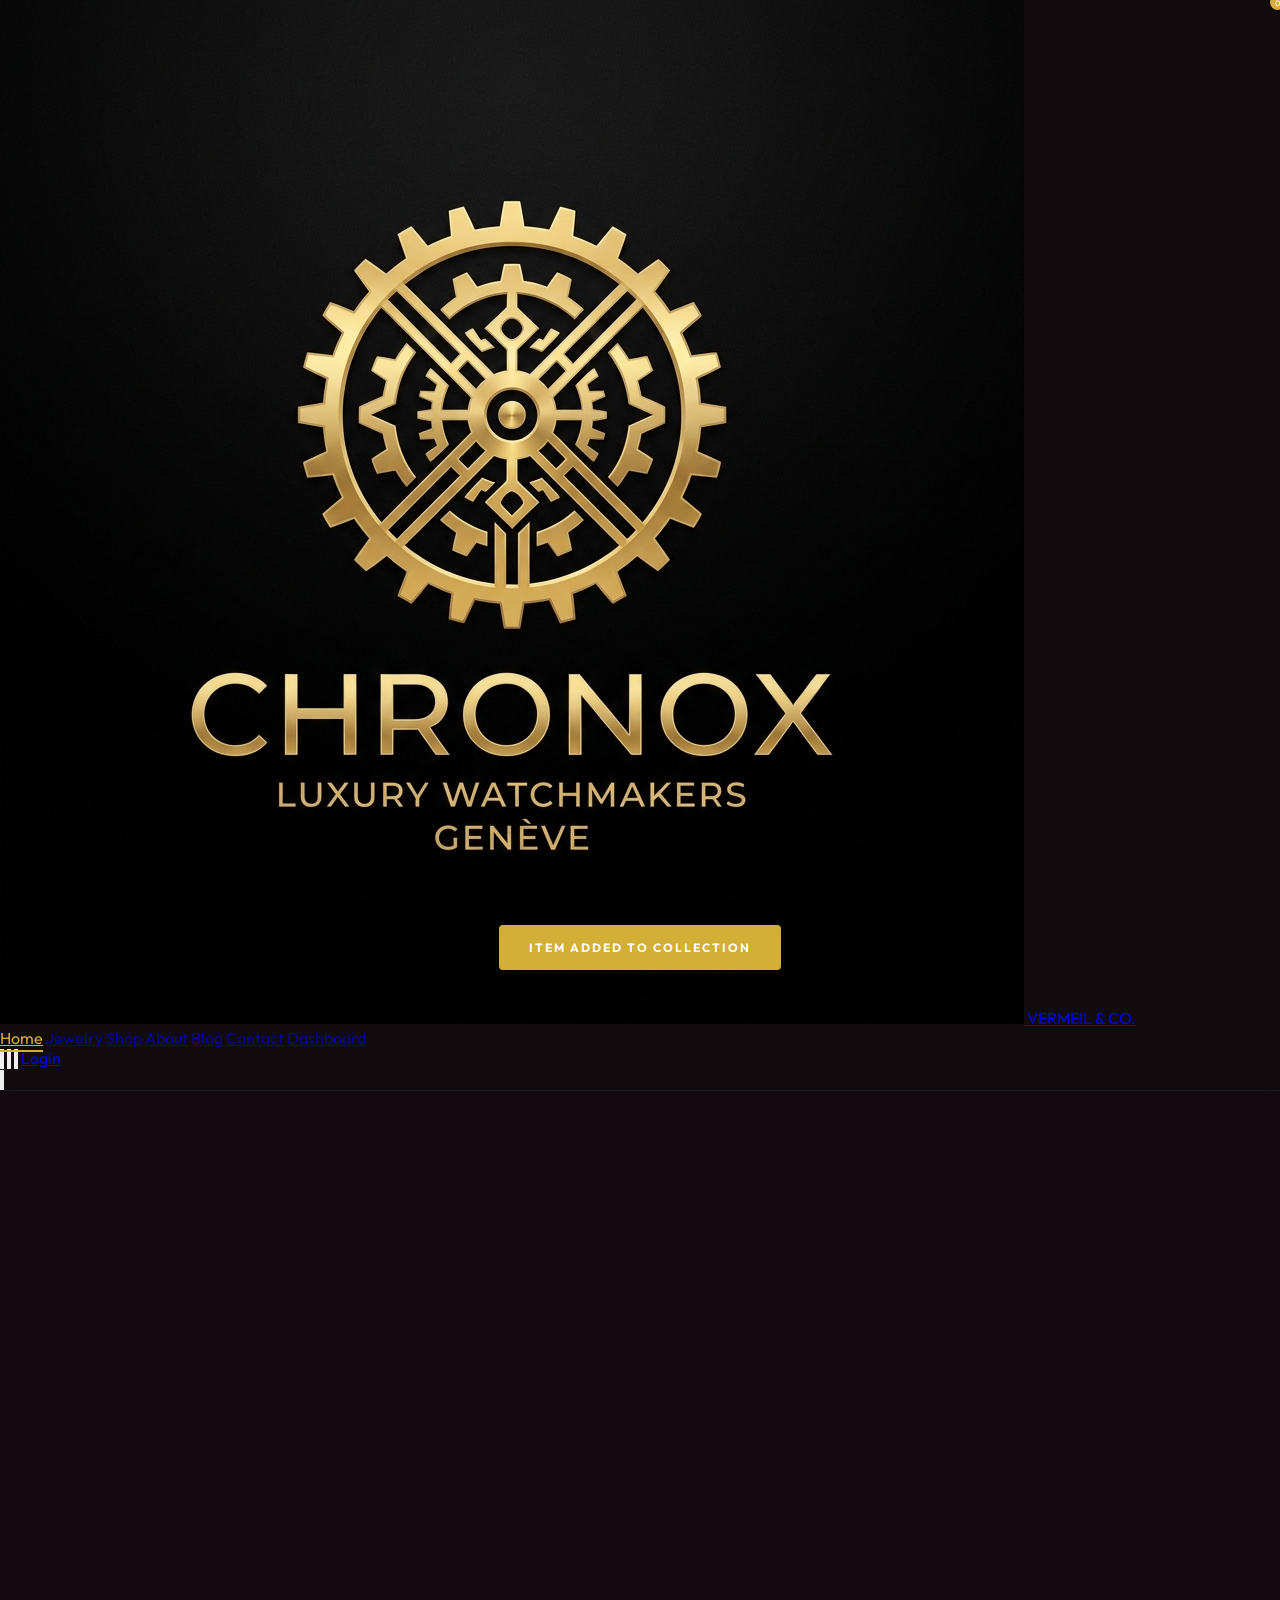
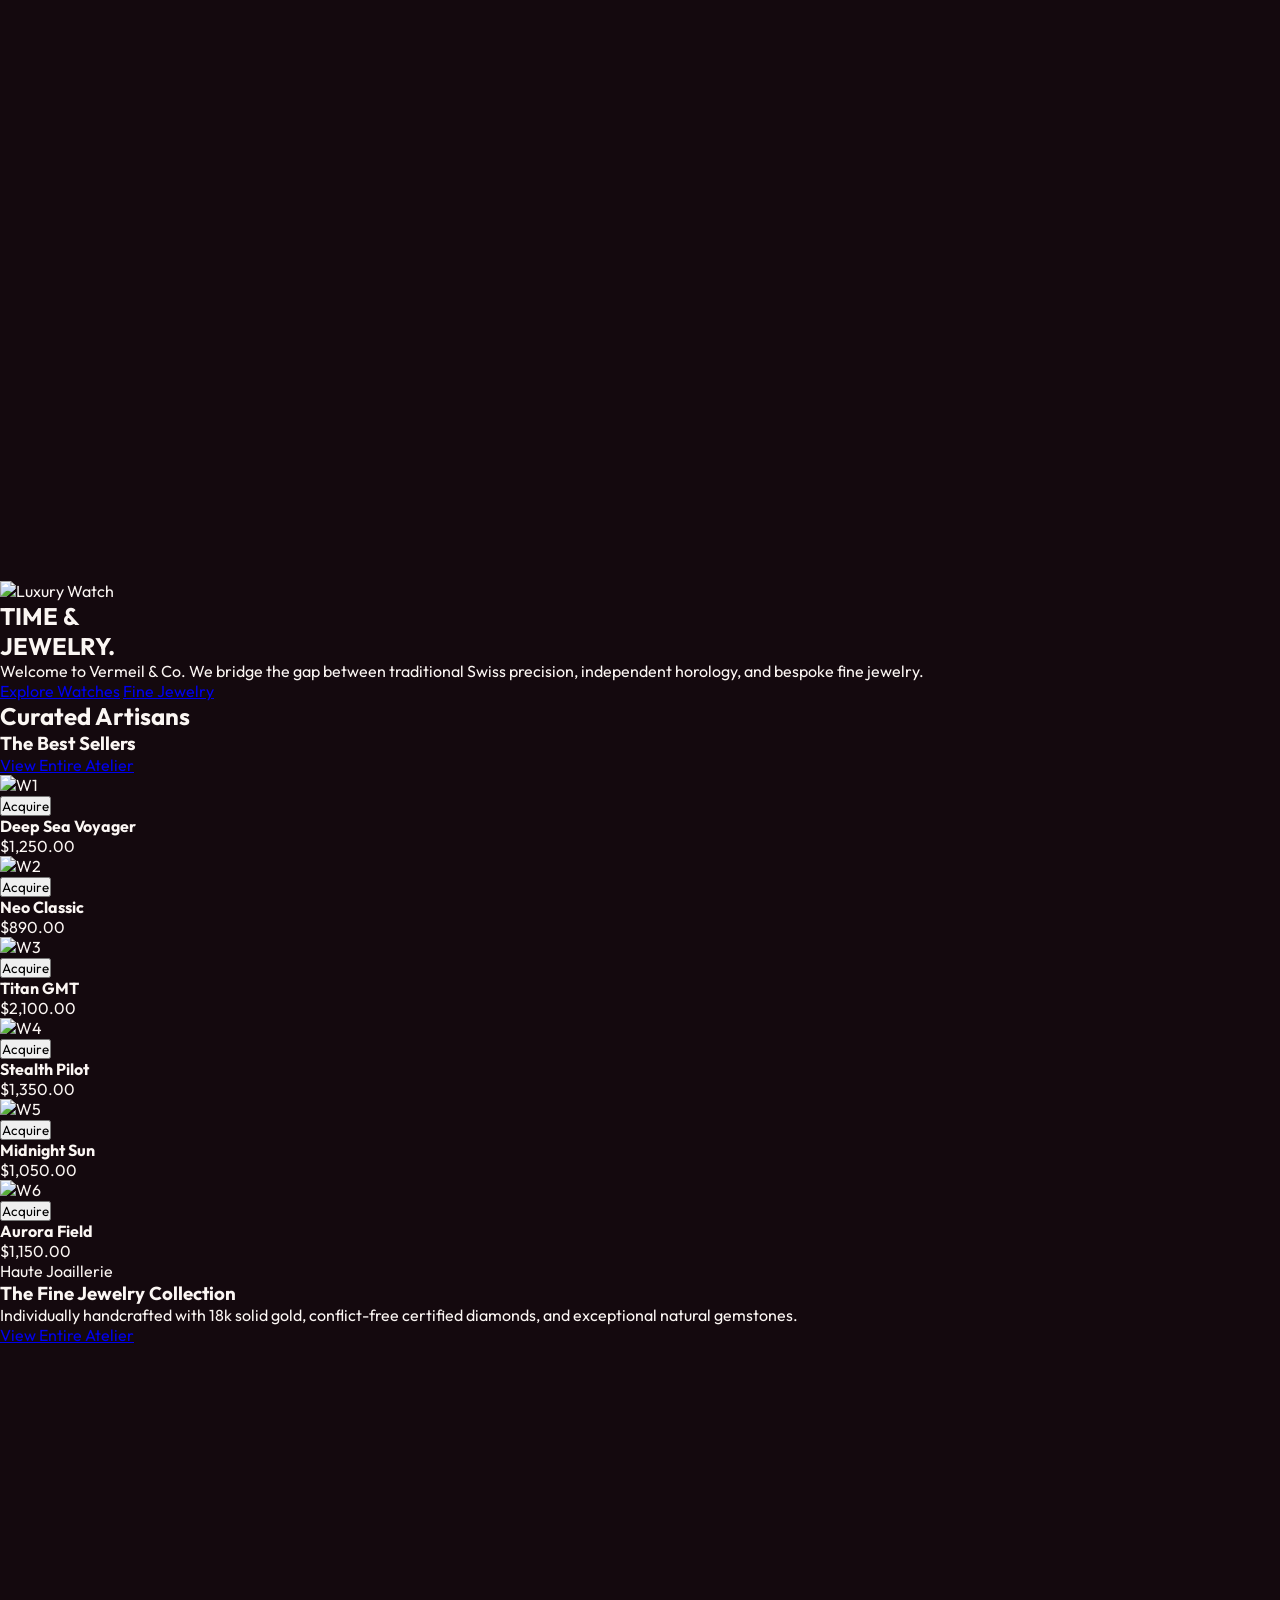
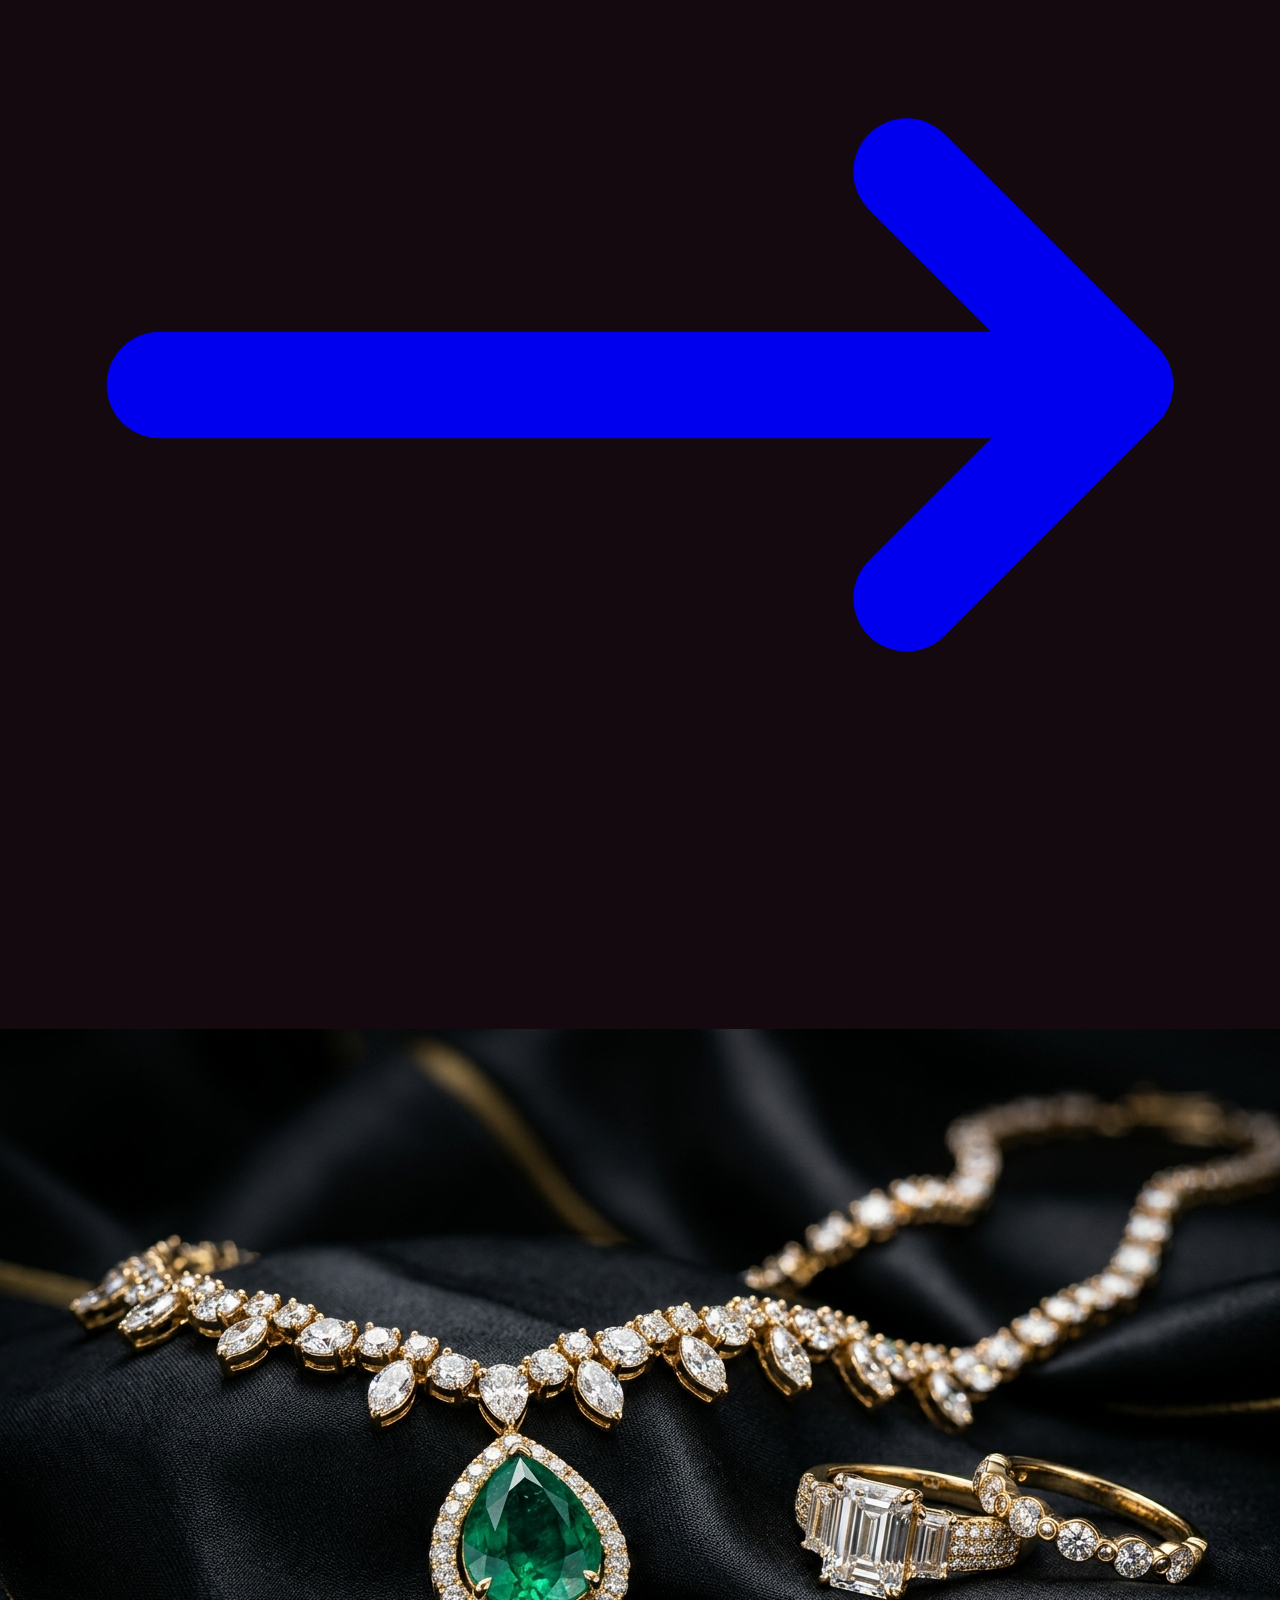
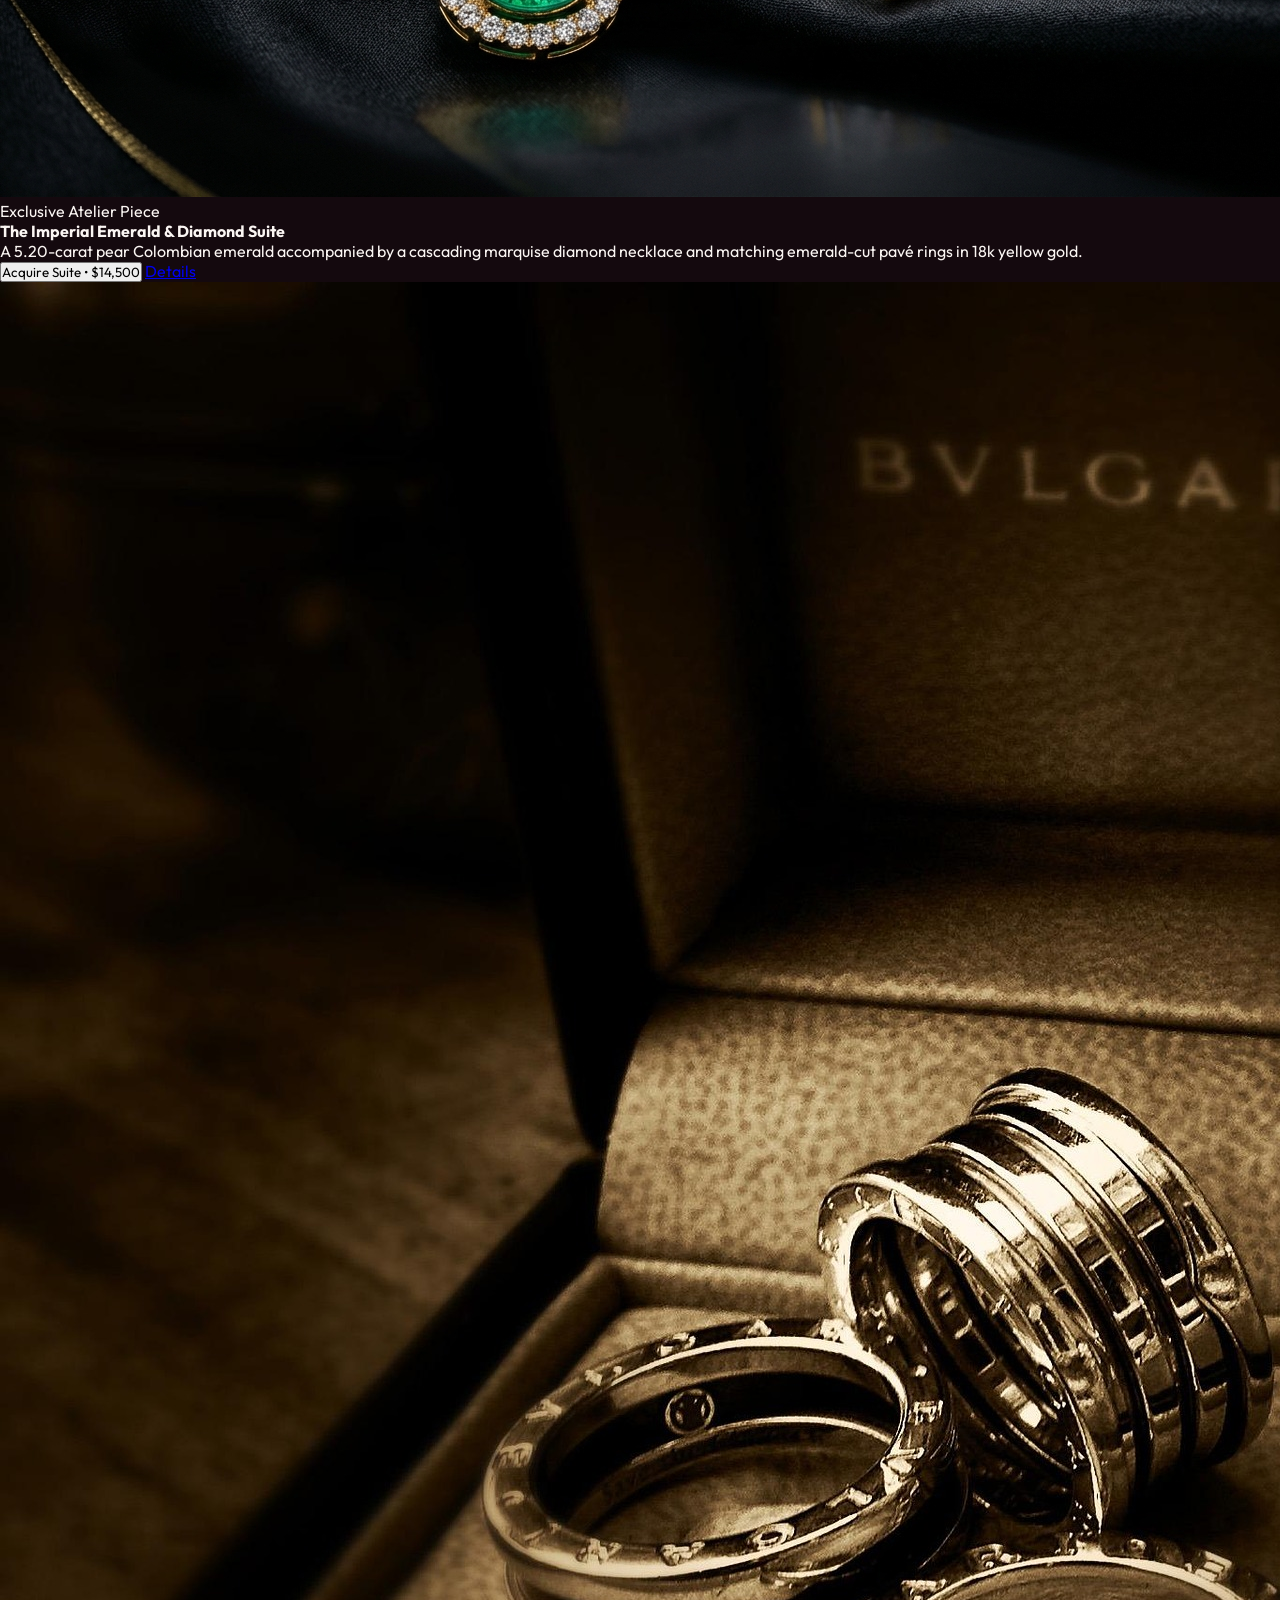
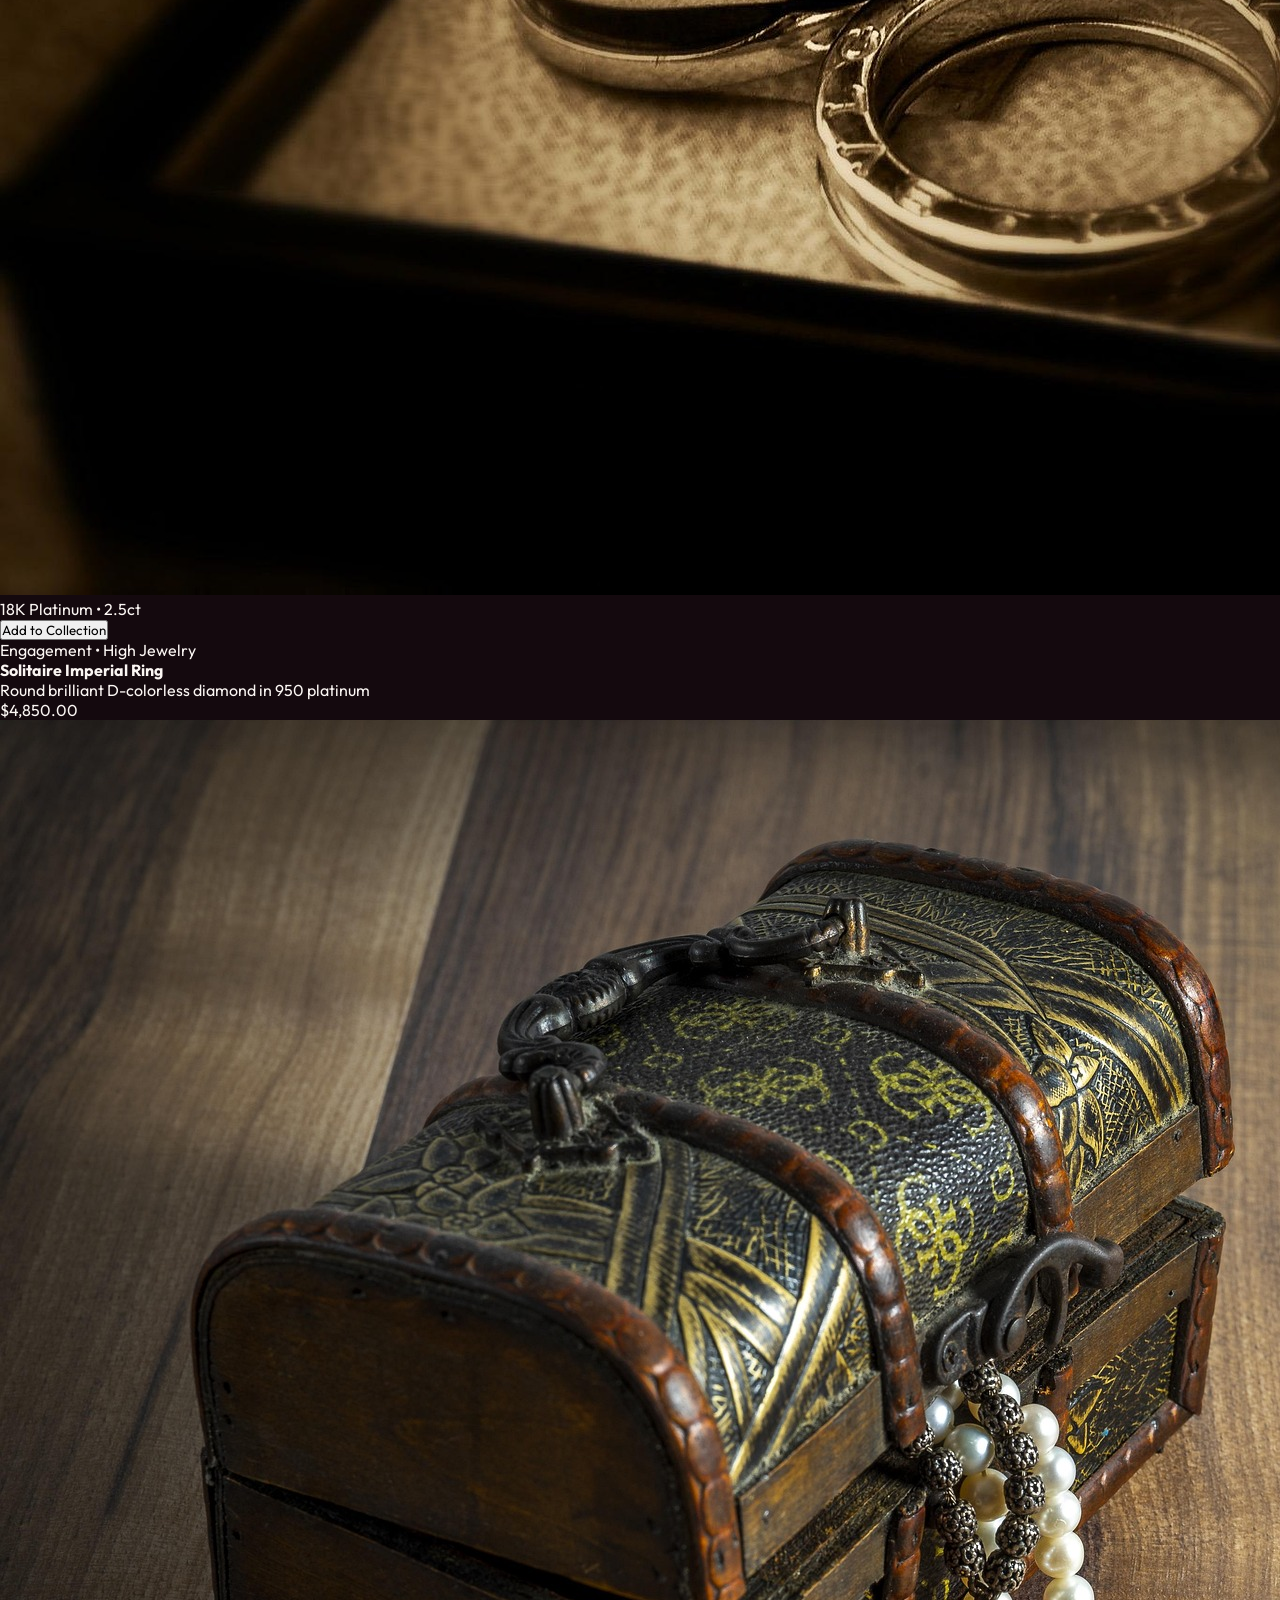
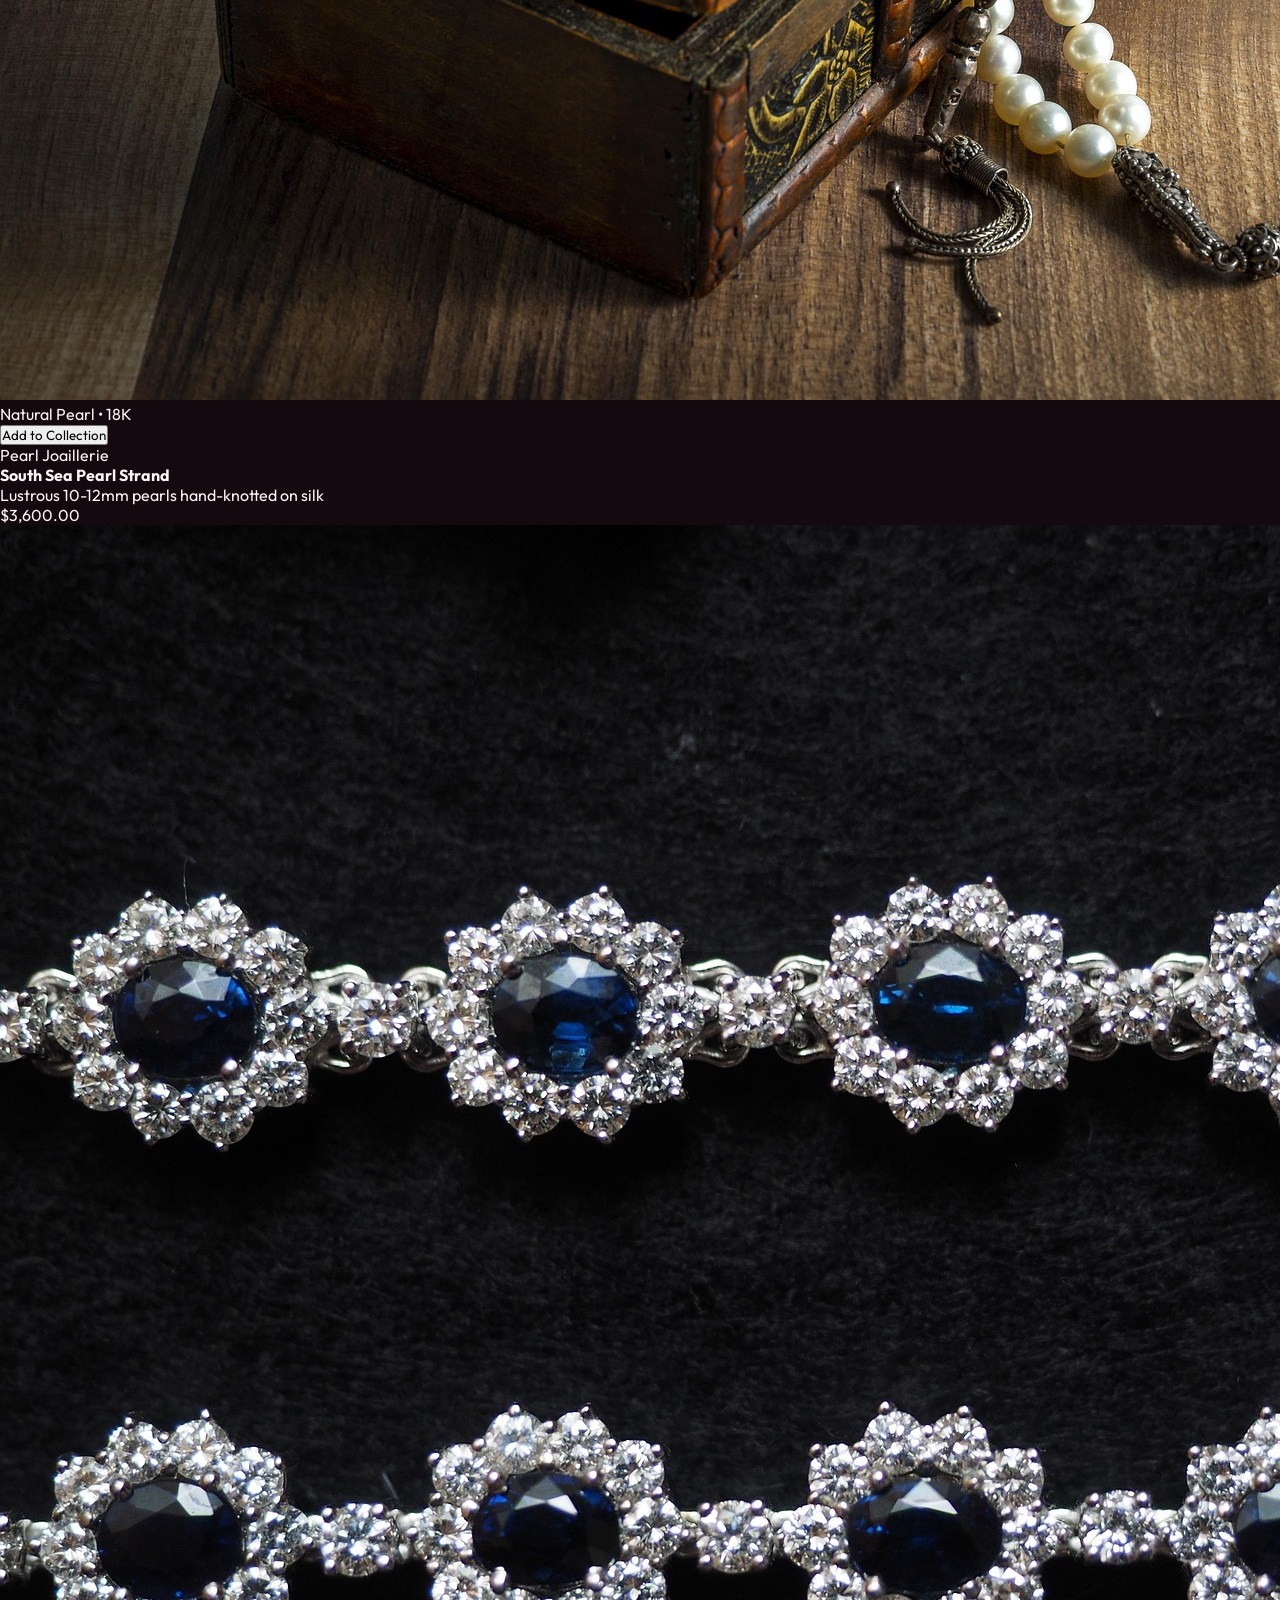
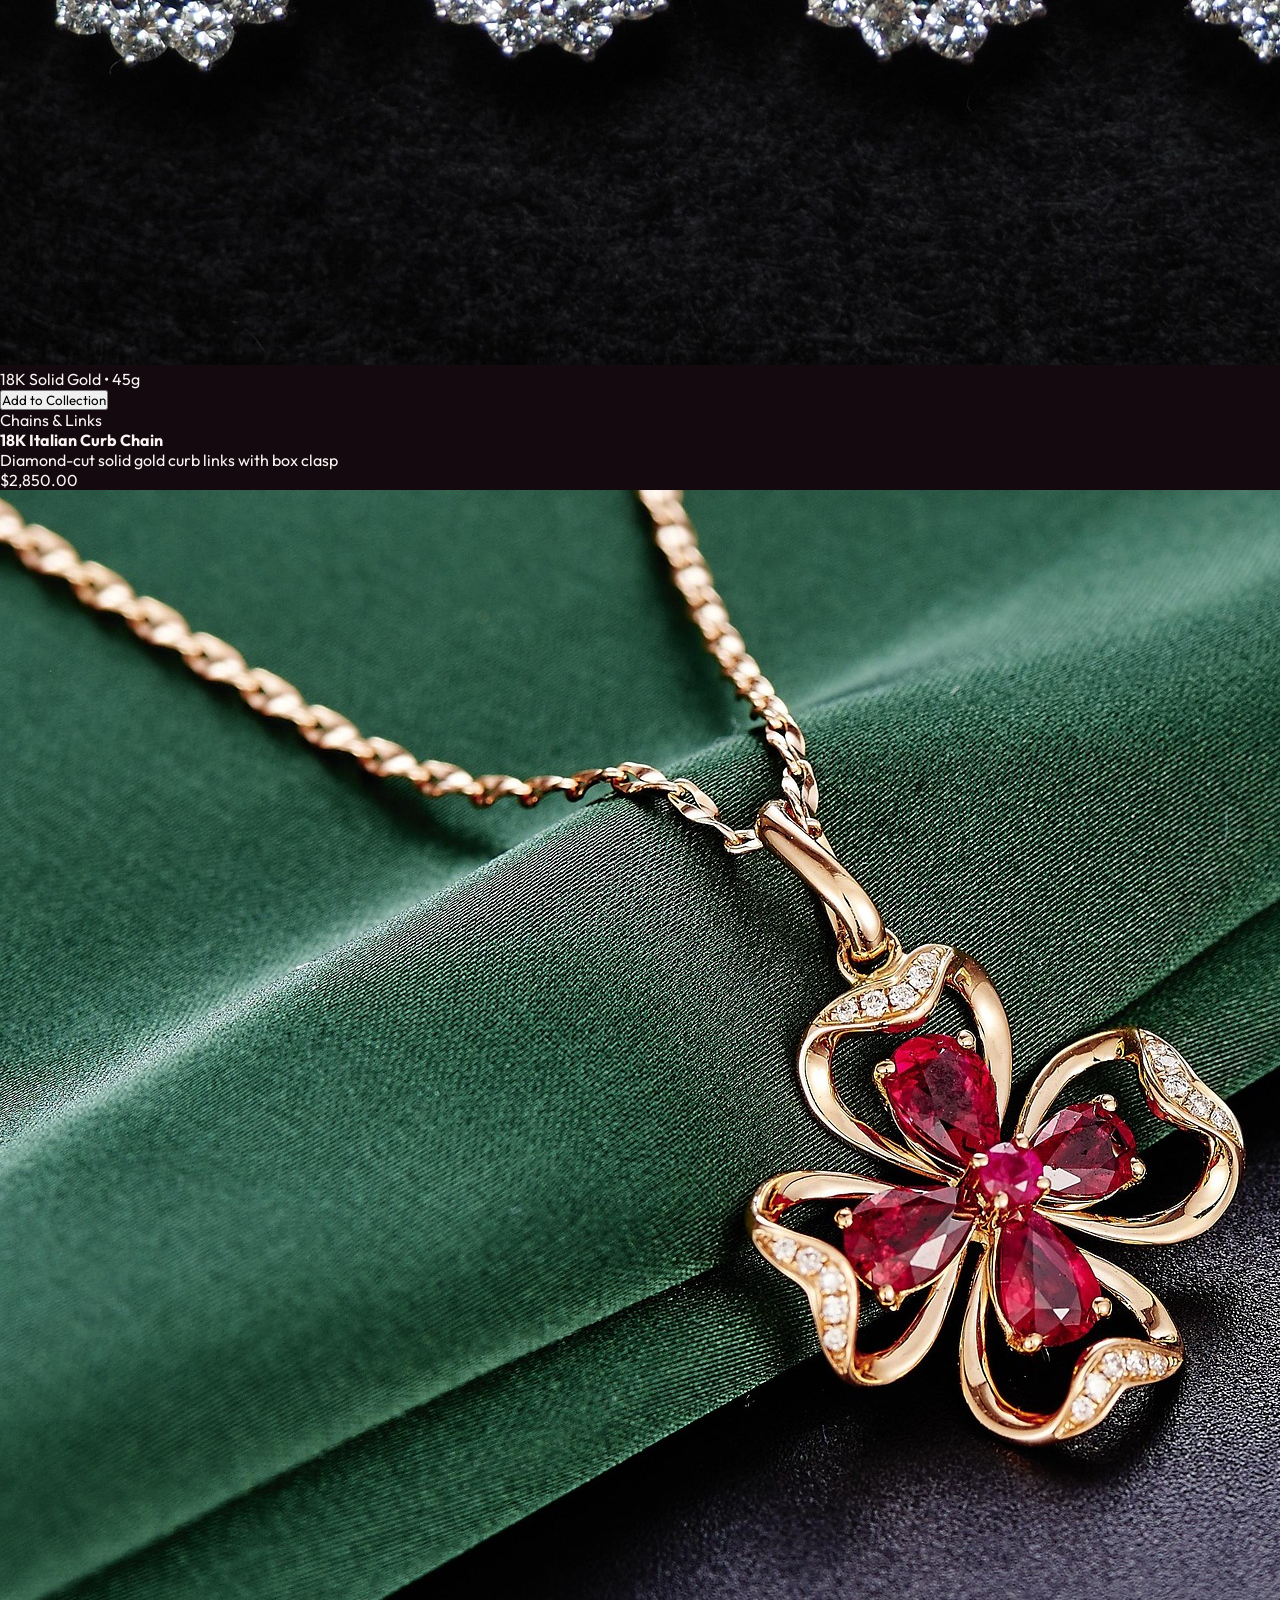
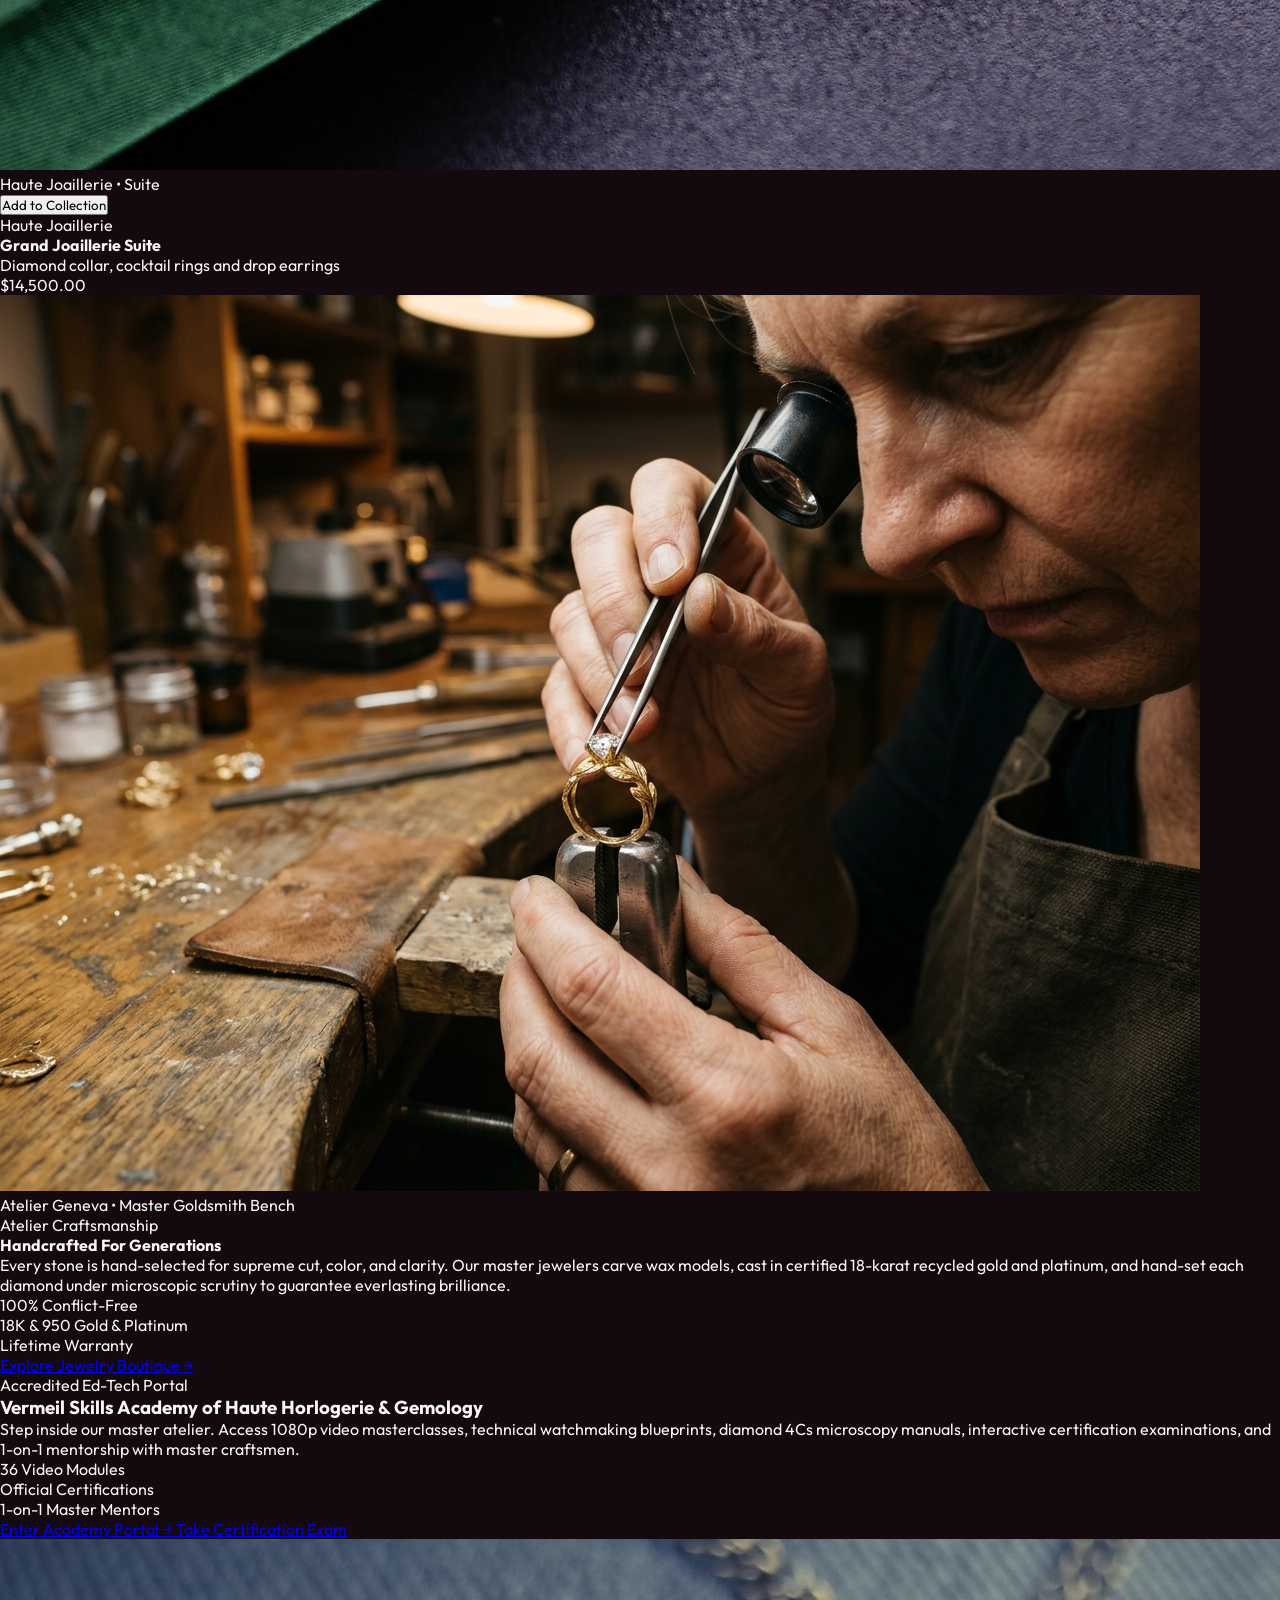
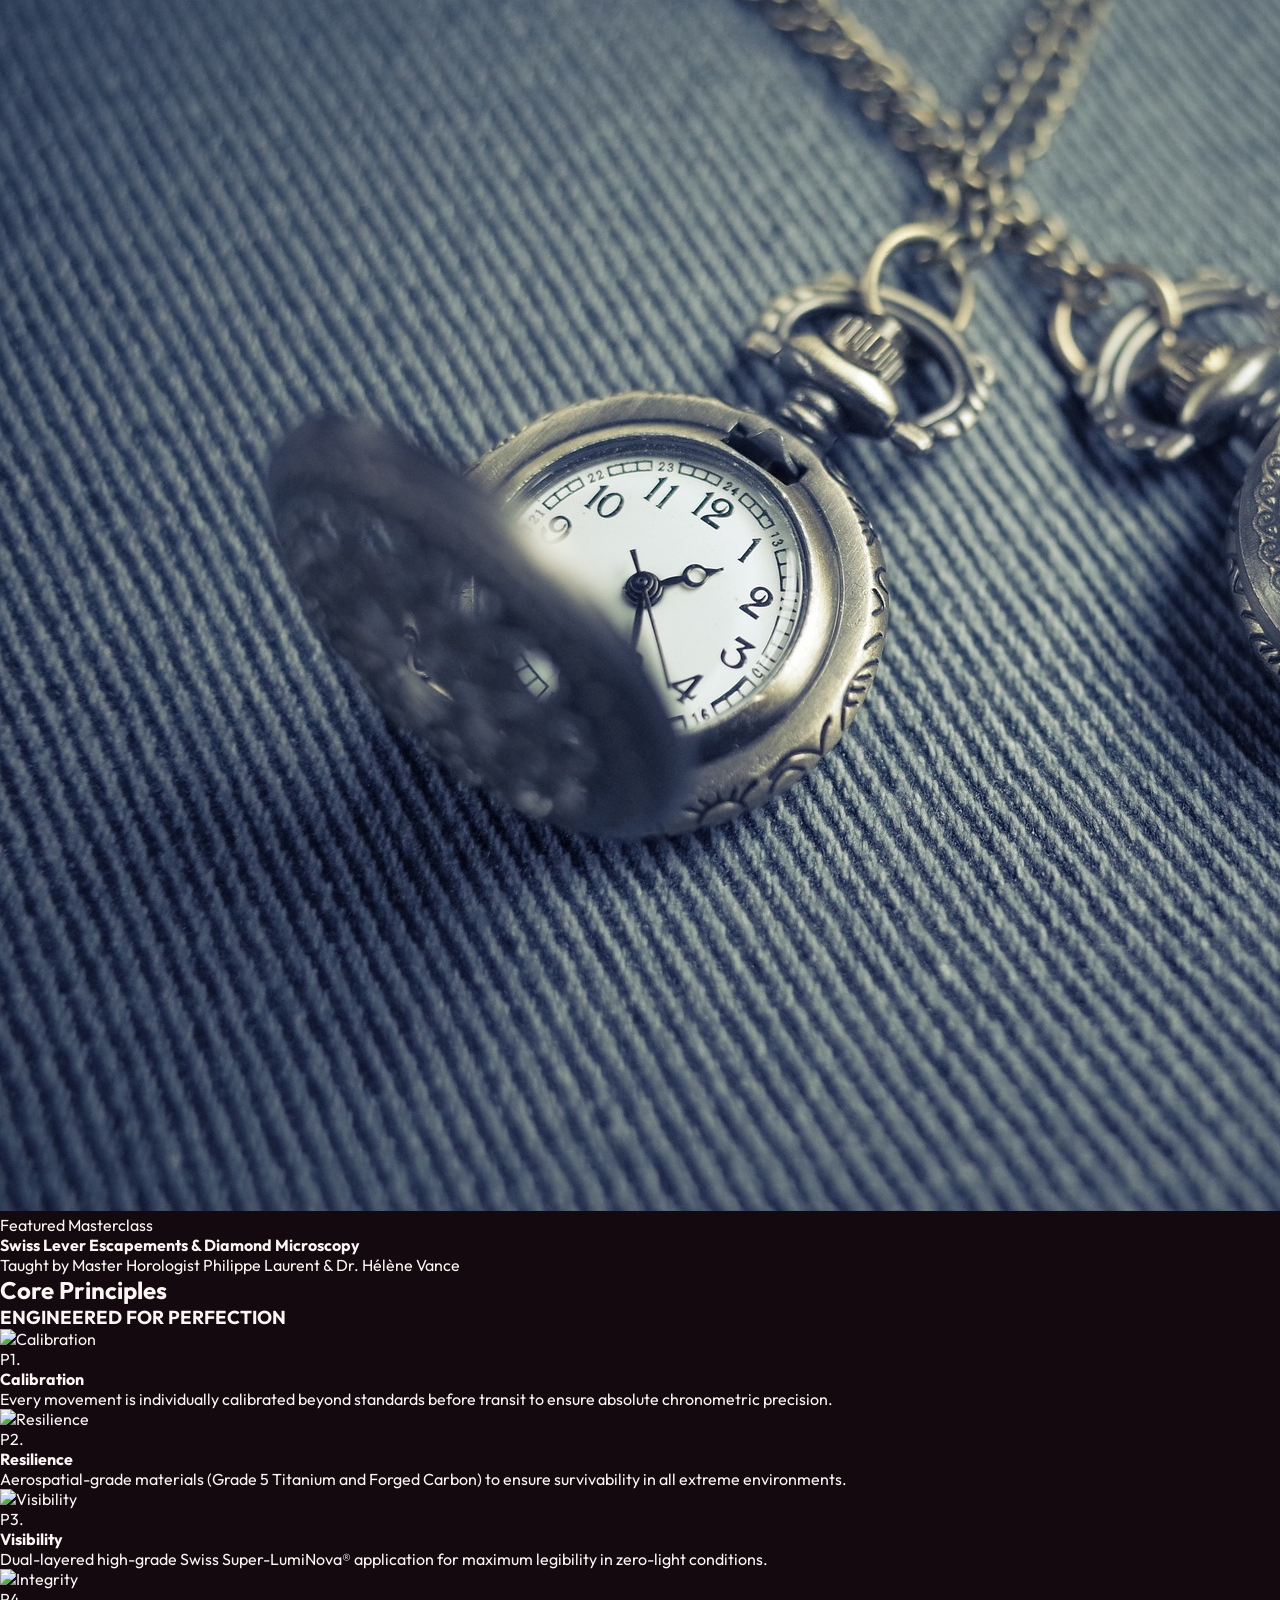
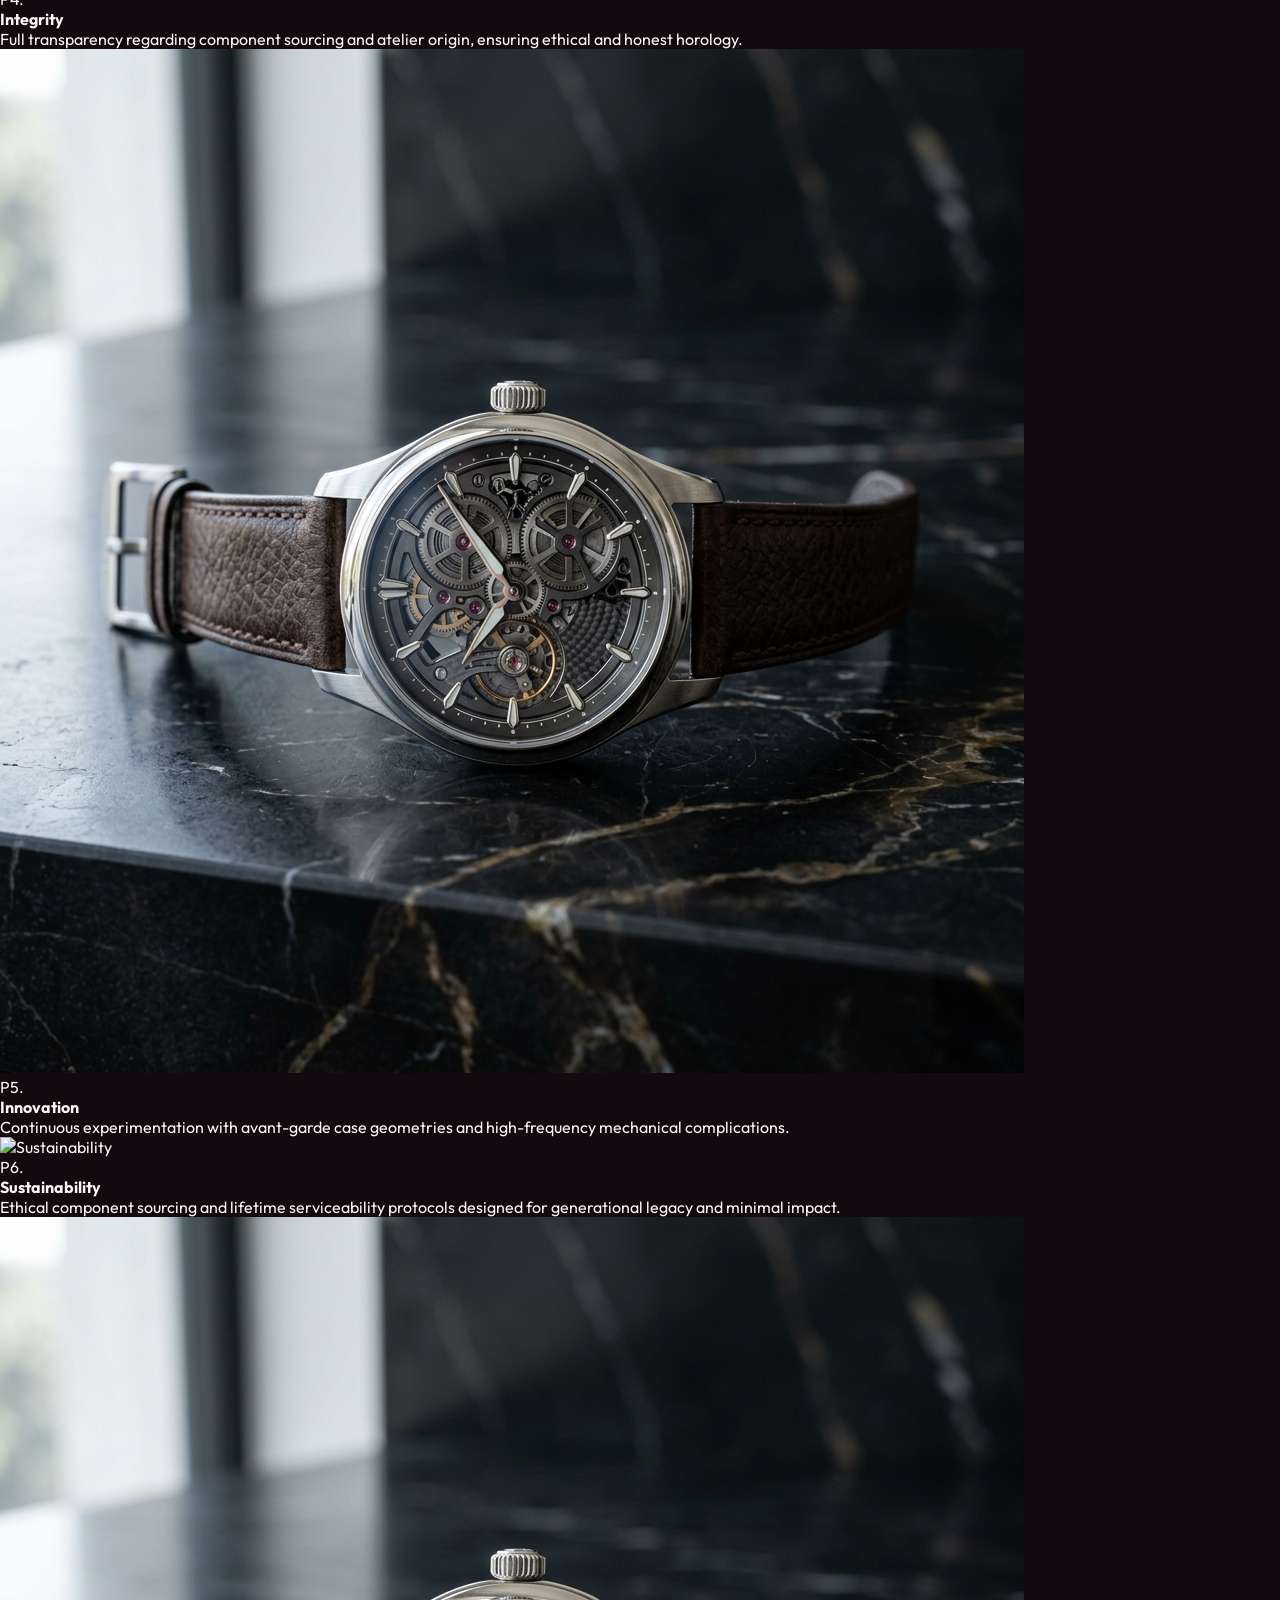
==== commit 95e1479e: "k" ====
--- a/index.html
+++ b/index.html
@@ -41,11 +41,11 @@
             <div class="hidden xl:flex items-center gap-8">
                 <a href="index.html" class="nav-link active">Home</a>
                 <a href="jewelry.html" class="nav-link">Jewelry</a>
-                <a href="academy.html" class="nav-link">Academy</a>
+                <a href="shop.html" class="nav-link">Shop</a>
                 <a href="about.html" class="nav-link">About</a>
-                <a href="shop.html" class="nav-link">Shop</a>
                 <a href="blog.html" class="nav-link">Blog</a>
                 <a href="contact.html" class="nav-link">Contact</a>
+                <a href="academy.html" class="nav-link">Dashboard</a>
             </div>
 
             <!-- Utility -->
@@ -96,11 +96,11 @@
         <div class="flex flex-col space-y-4 text-xl text-white">
             <a href="index.html" class="text-primary font-bold">Home</a>
             <a href="jewelry.html" class="hover:text-primary transition-colors">Jewelry</a>
-            <a href="academy.html" class="hover:text-primary transition-colors">Academy</a>
+            <a href="shop.html" class="hover:text-primary transition-colors">Shop</a>
             <a href="about.html" class="hover:text-primary transition-colors">About</a>
-            <a href="shop.html" class="hover:text-primary transition-colors">Shop</a>
             <a href="blog.html" class="hover:text-primary transition-colors">Blog</a>
             <a href="contact.html" class="hover:text-primary transition-colors">Contact</a>
+            <a href="academy.html" class="hover:text-primary transition-colors">Dashboard</a>
         </div>
         <div class="mt-8 pt-8 border-t border-white/5 flex flex-col space-y-4">
             <div class="flex items-center space-x-6 text-white mb-6">
